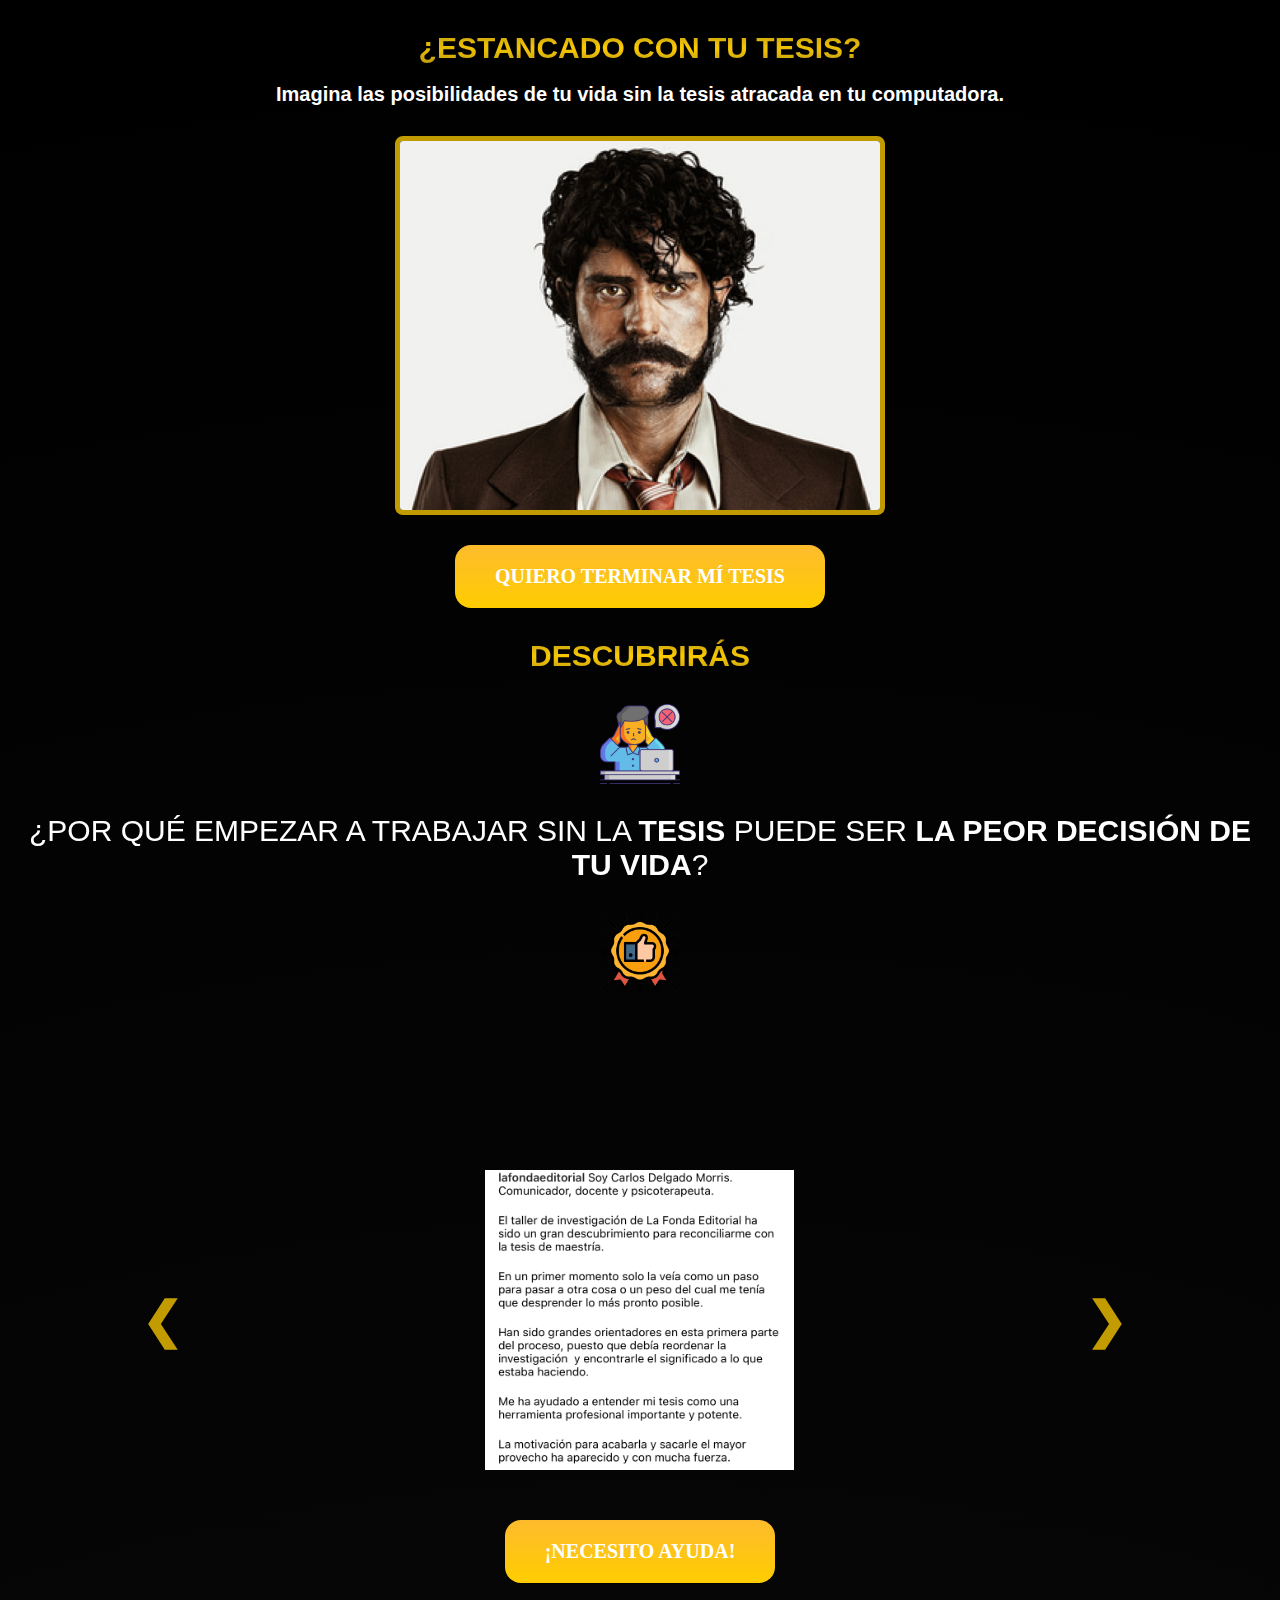
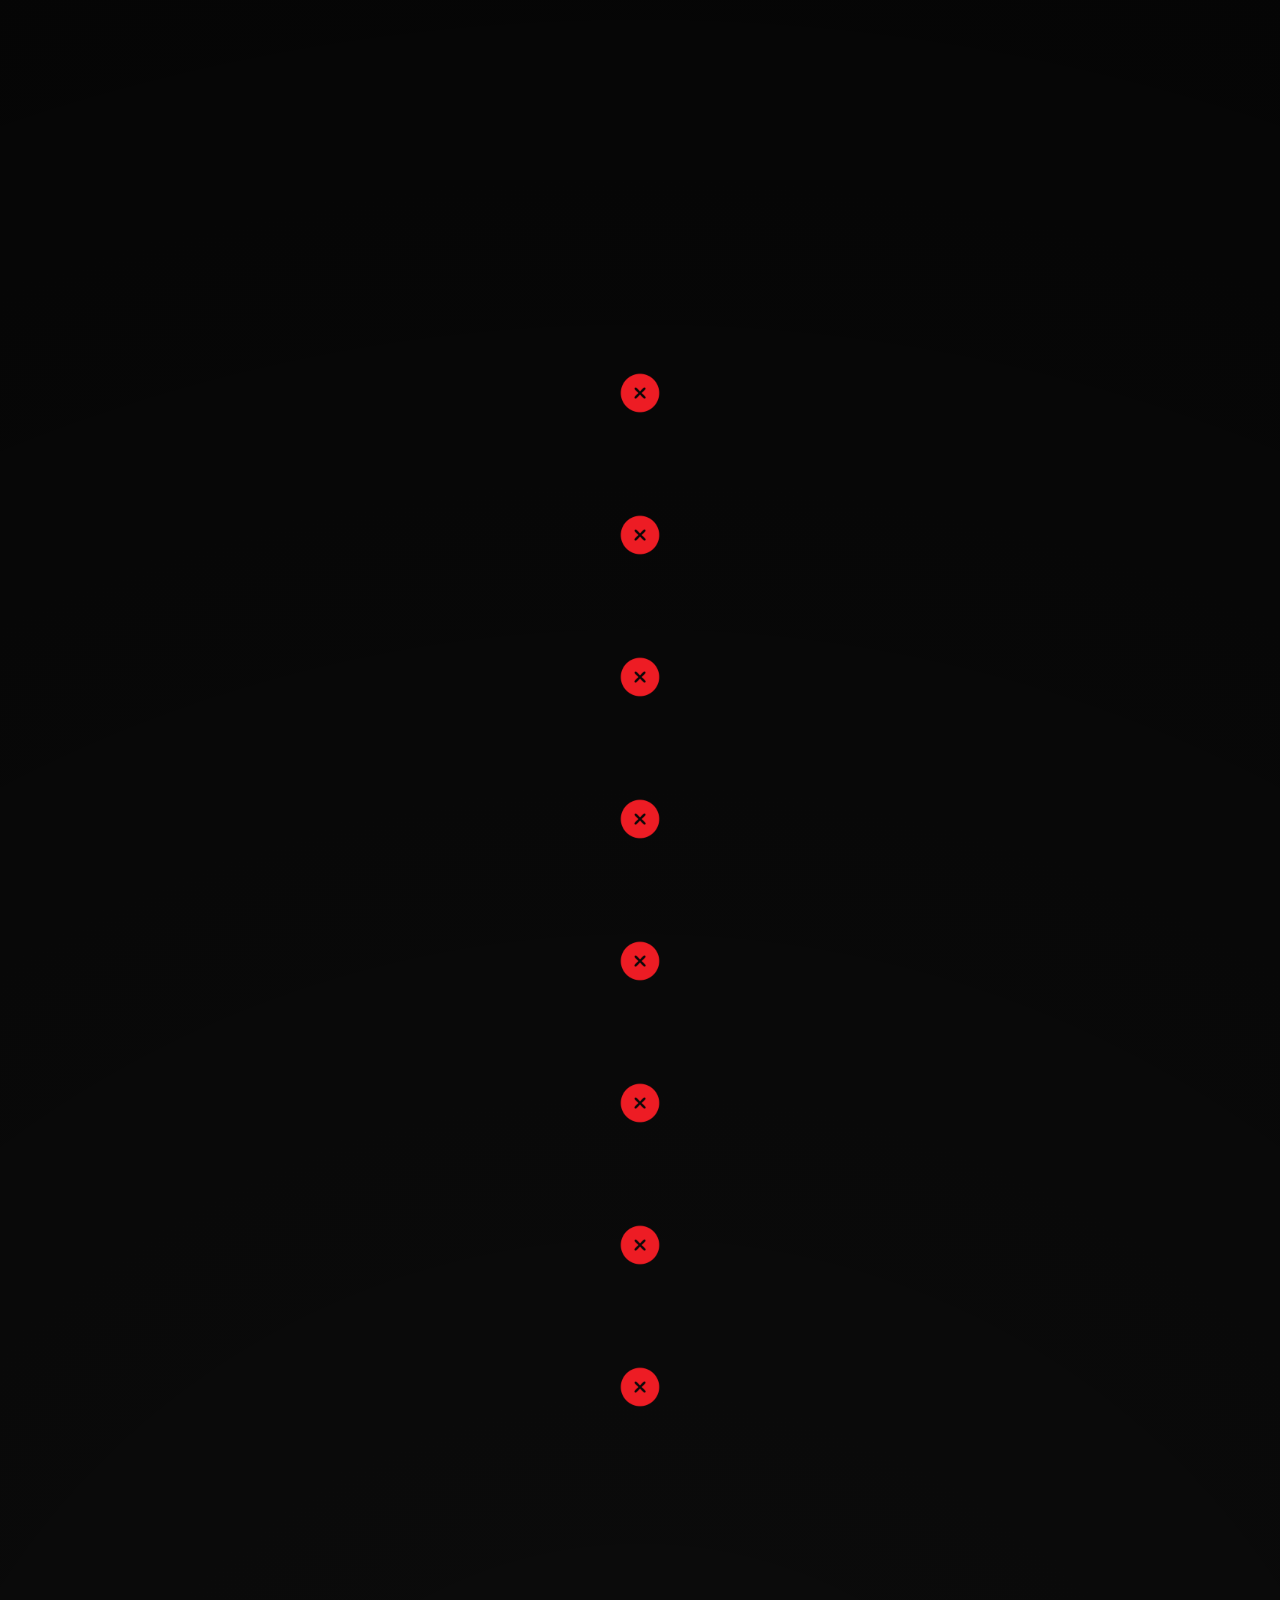
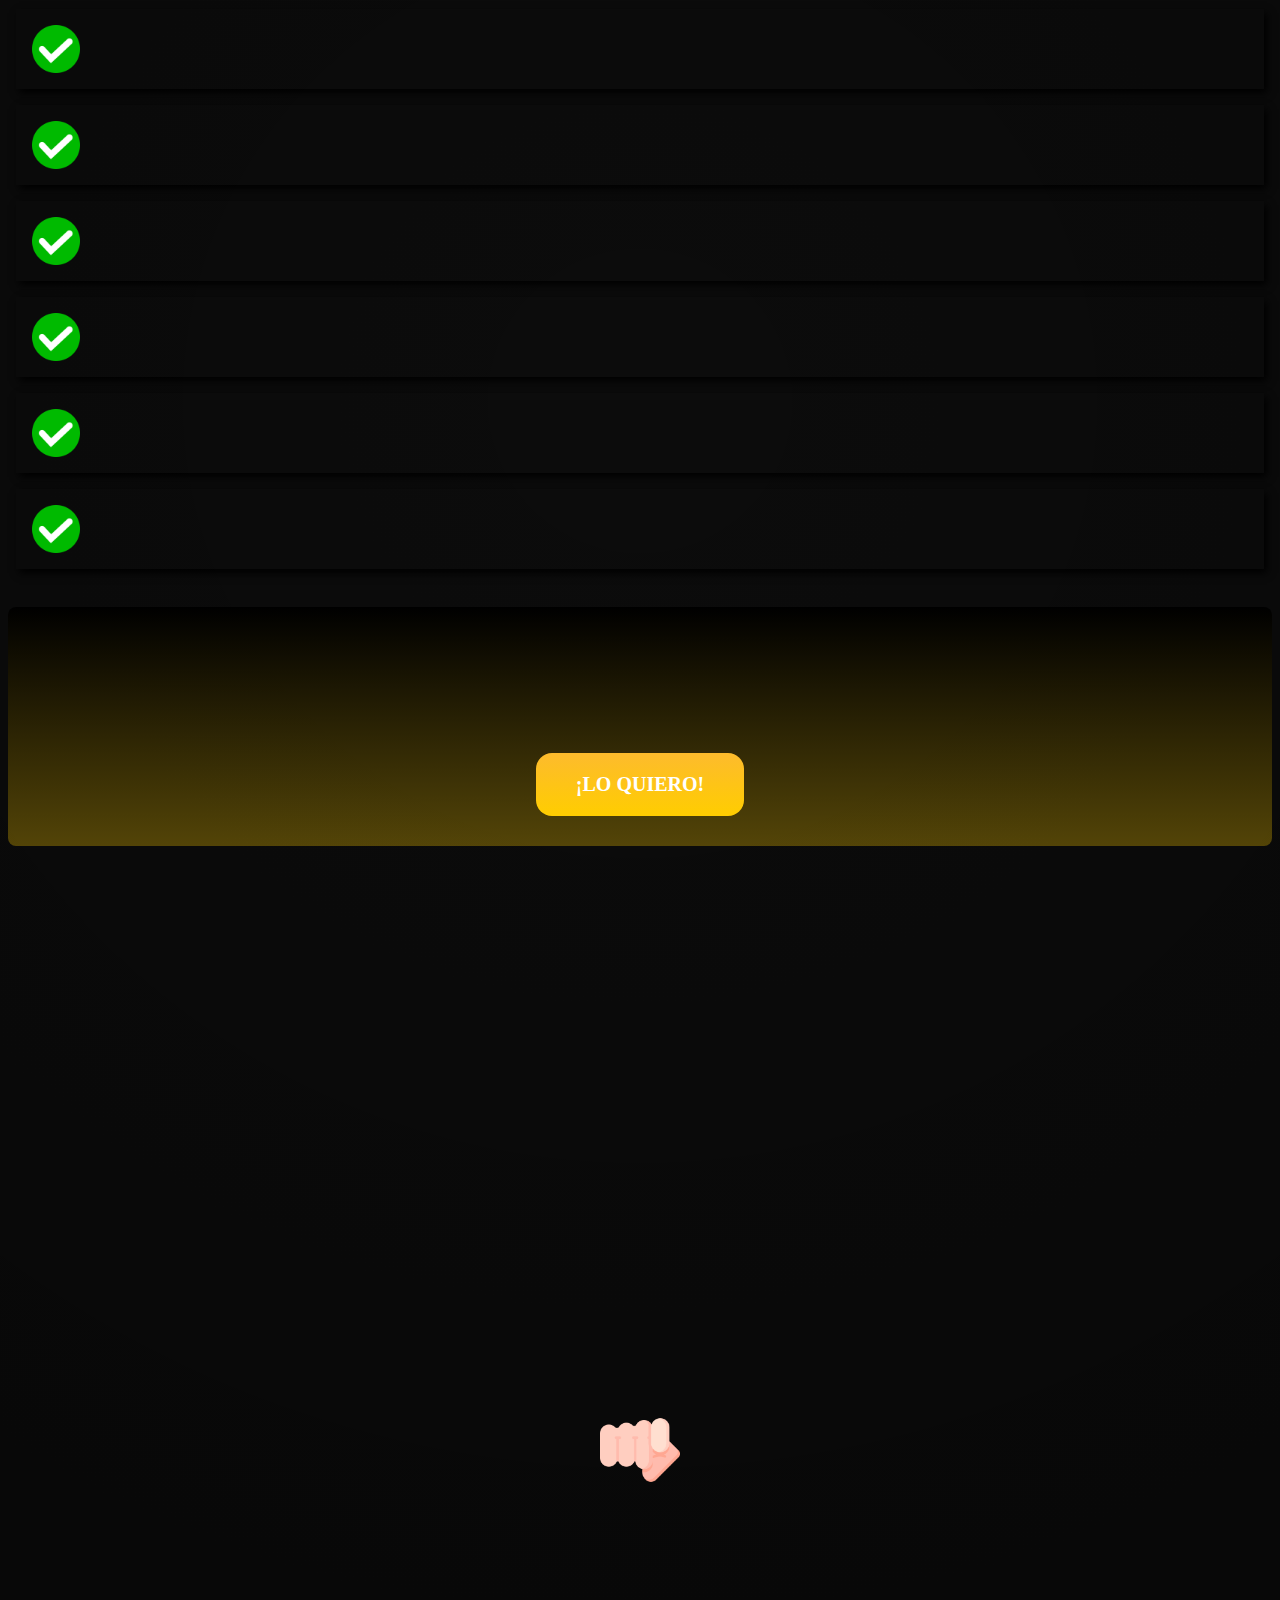
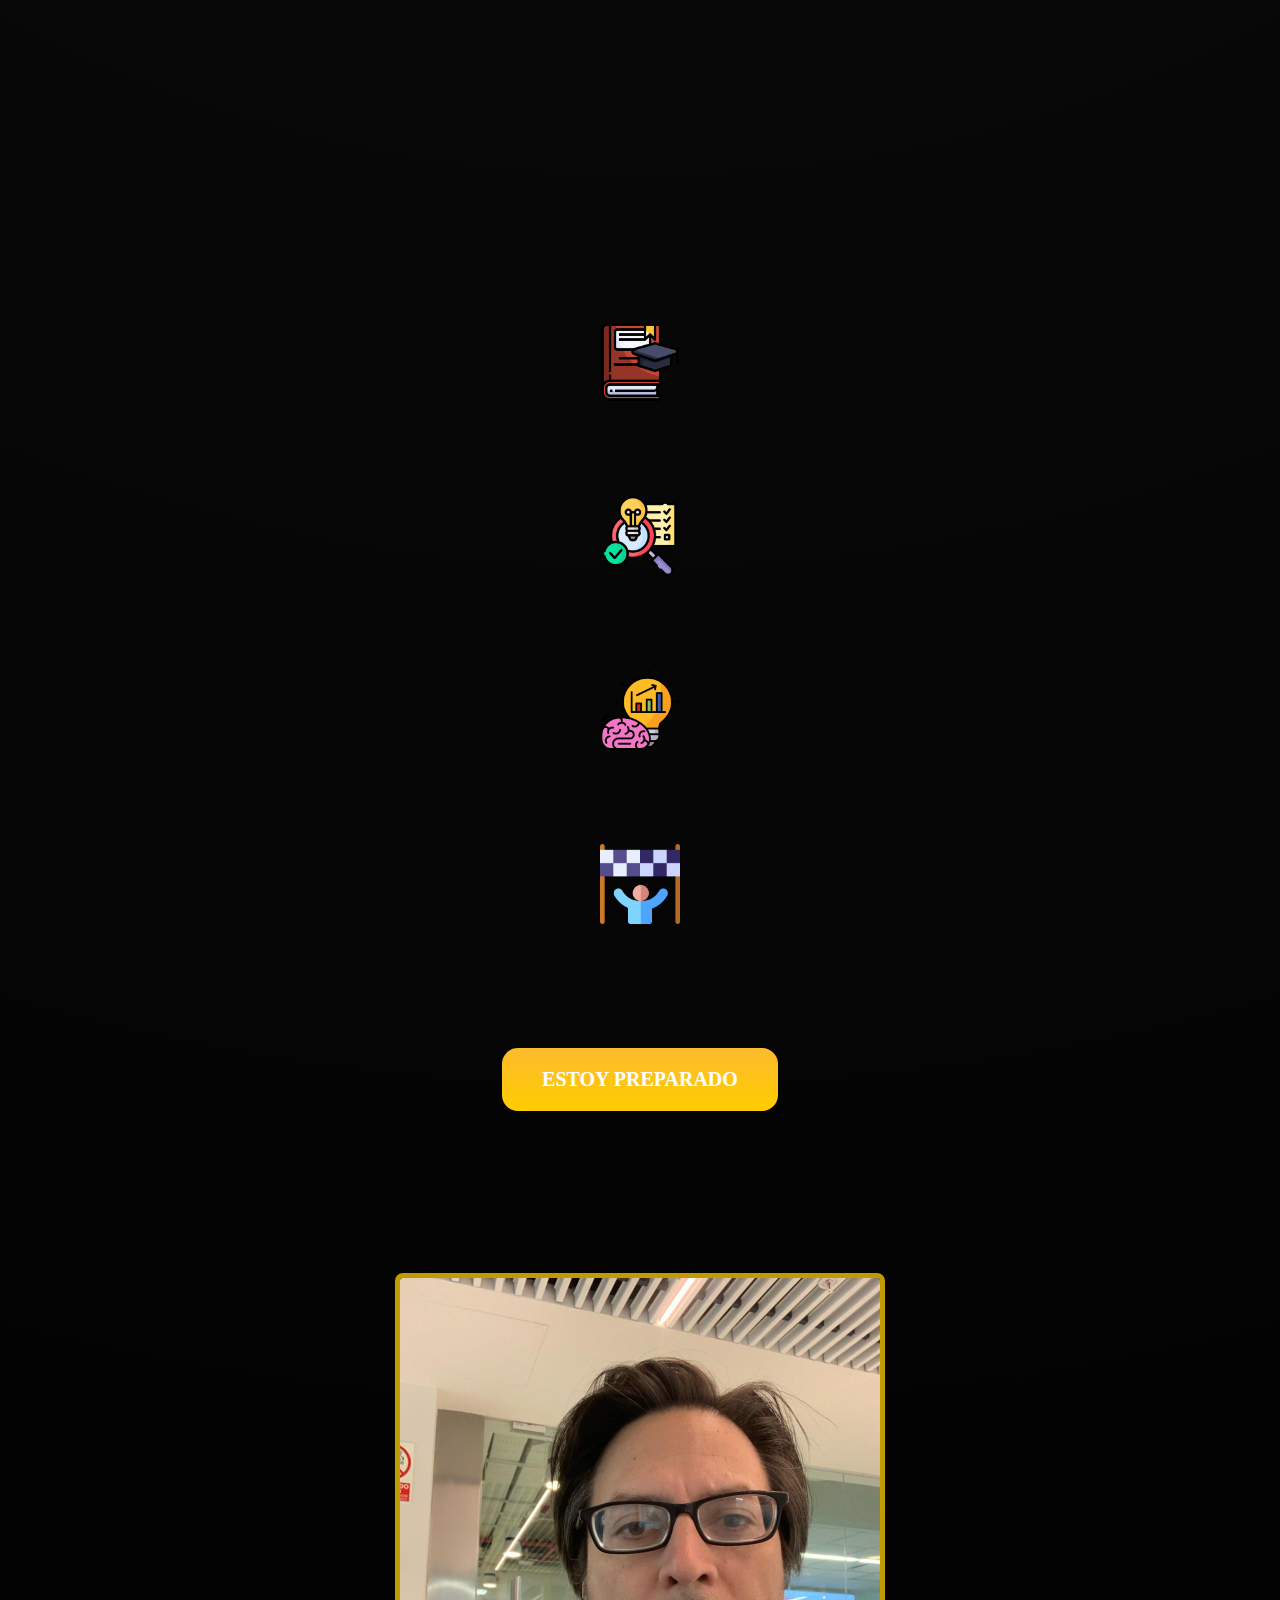
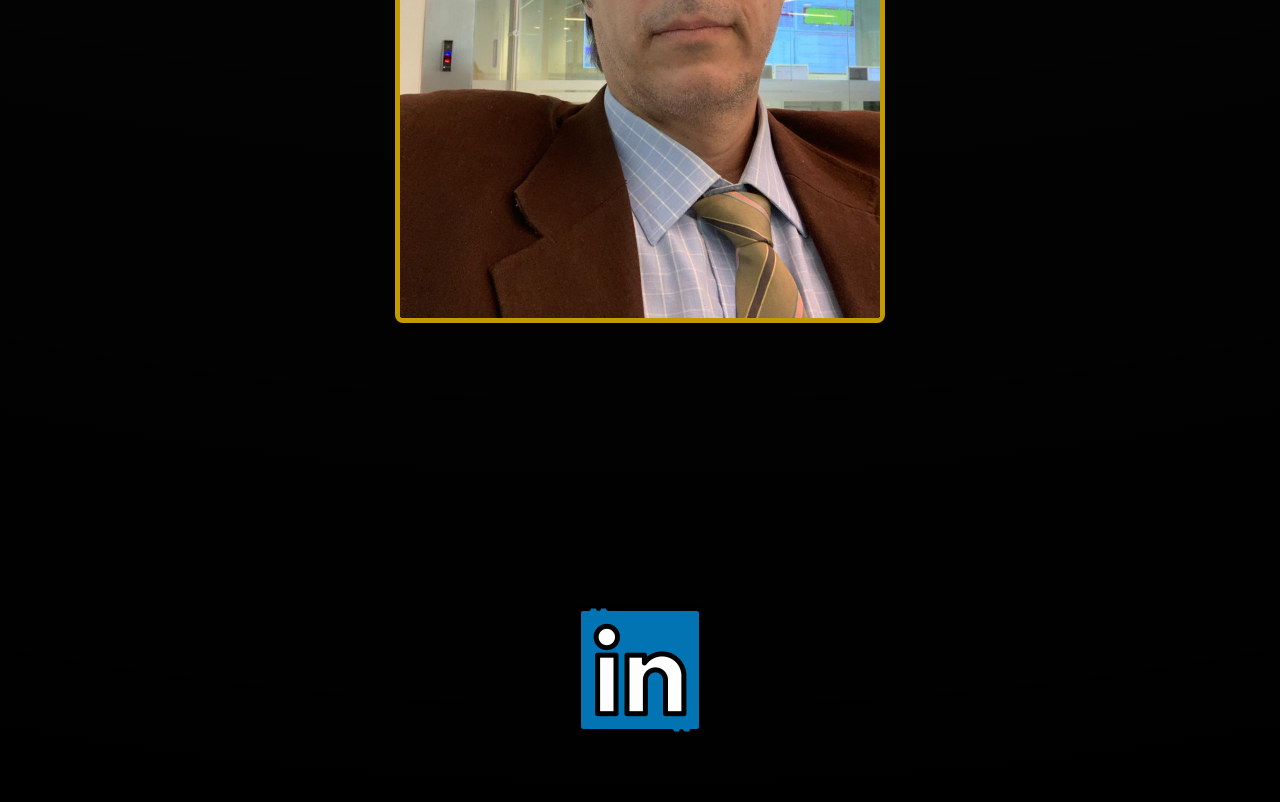
==== tesis.html @ d22df18c "ok" ====
<!DOCTYPE html>
<html lang="en">

<head>
    <meta charset="UTF-8">
    <meta name="viewport" content="width=device-width, initial-scale=1.0">
    <link rel="stylesheet" href="tesis.css">
    <!-- Script de ScrollReveal -->
    <script src="unpkg.com_scrollreveal@4.0.9_dist_scrollreveal.js"></script>
    <title>TESIS</title>

    <!-- Google tag (gtag.js) -->
    <script async src="https://www.googletagmanager.com/gtag/js?id=G-7G0EH45VTC"></script>
    <script>
        window.dataLayer = window.dataLayer || [];
        function gtag() { dataLayer.push(arguments); }
        gtag('js', new Date());

        gtag('config', 'G-7G0EH45VTC');
    </script>
</head>

<body>
    <div class="landing-container">
        <div class="primer_pagina">
            <h3 id="main-title">¿ESTANCADO CON TU TESIS?</h3>
            <h4>Imagina las posibilidades de tu vida sin la tesis atracada en tu computadora.</h4>

            <div class="image-container">
                <img class="first-page-image" src="foto_taller_escritura.webp" alt="Imagen principal">
            </div>

            <div class="boton_cta_animacion">
                <a id="attentionButton" class="attention-btn"
                    href="https://lafondaeditorial.gumroad.com/l/fnswhtt?_gl=1*g5flqo*_ga*MjA5NzcxNTA3Mi4xNjk3NTIxMDkz*_ga_6LJN6D94N6*MTcwNjgyODQ3MS42LjEuMTcwNjgyODg2Mi4wLjAuMA">QUIERO
                    TERMINAR MÍ TESIS</a>
            </div>


            <h3>DESCUBRIRÁS</h3>
            <div class="tarjeta_beneficios_final">
                <img class="img_beneficios_final" src="icono/toma-de-decisiones.png" alt="">
                <p class="p_aprendizaje">¿POR QUÉ EMPEZAR A TRABAJAR SIN LA <b>TESIS</b> PUEDE SER <b>LA PEOR DECISIÓN
                        DE TU VIDA</b>?</p>
            </div>

            <div class="tarjeta_beneficios_final">
                <img class="img_beneficios_final" src="icono/mejor-vendido.png" alt="">
                <p class="p_aprendizaje">EL MÉTODO QUE TE LLEVARÁ A REDACTAR <b>LA MEJOR TESIS DE TU PROMO MIENTRAS
                        DISFRUTAS DEL PROCESO</b></p>
            </div>
        </div>

        <div class="segunda_pagina">
            <div class="carousel-container">
                <div class="carousel">
                    <div class="slide"
                        style="background-image: url('reels testimonios/drive-download-20231230T021542Z-001/carlos\ morris.jpg');">
                    </div>
                    <div class="slide"
                        style="background-image: url('reels testimonios/drive-download-20231230T021542Z-001/gisele\ artica.jpg');">
                    </div>
                    <div class="slide"
                        style="background-image: url('reels testimonios/drive-download-20231230T021542Z-001/IMG_2842.jpg');">
                    </div>
                    <div class="slide"
                        style="background-image: url('reels testimonios/drive-download-20231230T021542Z-001/jose\ del\ castillo.jpg');">
                    </div>
                    <div class="slide"
                        style="background-image: url('reels testimonios/drive-download-20231230T021542Z-001/juan\ jose\ tomassini.jpg');">
                    </div>
                    <div class="slide"
                        style="background-image: url('reels testimonios/drive-download-20231230T021542Z-001/karina\ cardenas.jpg');">
                    </div>
                    <div class="slide"
                        style="background-image: url('reels testimonios/drive-download-20231230T021542Z-001/lourdes\ allende\ ramos.jpg');">
                    </div>
                    <div class="slide"
                        style="background-image: url('reels testimonios/drive-download-20231230T021542Z-001/manuel\ mendoza.jpg');">
                    </div>
                    <div class="slide"
                        style="background-image: url('reels testimonios/drive-download-20231230T021542Z-001/mercedes\ murga.jpg');">
                    </div>
                    <div class="slide"
                        style="background-image: url('reels testimonios/drive-download-20231230T021542Z-001/rocio\ quijandria.jpg');">
                    </div>
                    <div class="slide"
                        style="background-image: url('reels testimonios/drive-download-20231230T021542Z-001/sonia\ solis.jpg');">
                    </div>
                </div>
                <button class="prev-btn">&#10094;</button>
                <button class="next-btn">&#10095;</button>
            </div>

            <div class="boton_cta_animacion">
                <a id="attentionButton" class="attention-btn"
                    href="https://lafondaeditorial.gumroad.com/l/fnswhtt?_gl=1*g5flqo*_ga*MjA5NzcxNTA3Mi4xNjk3NTIxMDkz*_ga_6LJN6D94N6*MTcwNjgyODQ3MS42LjEuMTcwNjgyODg2Mi4wLjAuMA">¡NECESITO
                    AYUDA!</a>
            </div>


            <h3>EN <br>LA FONDA EDITORIAL, TENEMOS UNA ESTADÍSTICA QUE TE SORPRENDERÁ</h3>
            <p><b>Más del 80% de los estudiantes que no terminan su tesis en los primeros 6 meses después de egresar,
                    nunca la
                    terminan.</b></p>
            <p>¿Te imaginas vivir con el estrés y la frustración de no poder avanzar en tu carrera por culpa de una
                tesis
                inconclusa?</p>

        </div>

        <div class="tercer_pagina">

            <h3 class="titulo_tarjeta">CADA MES QUE PASA, LAS DIFICULTADES AUMENTAN</h3>
            <div class="items_dificultades">
                <span>
                    <img class="icon_bloqueo" src="icono/cuadra.png" alt=""></span>
                <h3 class="t_item">Menos tiempo libre</h3>
                <p class="p_item">Tus obligaciones laborales y personales te quitan el tiempo que necesitas para
                    dedicarte a
                    la tesis.</p>
            </div>
            <div class="items_dificultades">
                <span><img class="icon_bloqueo" src="icono/cuadra.png" alt="">
                </span>
                <h3 class="t_item">Mayor presión</h3>
                <p class="p_item">Te sientes presionado por tu familia, amigos y compañeros para que termines la tesis.
                </p>
            </div>
            <div class="items_dificultades">
                <span>
                    <img class="icon_bloqueo" src="icono/cuadra.png" alt=""></span>
                <h3 class="t_item">Menos oportunidades</h3>
                <p class="p_item">Tus posibilidades de conseguir un mejor trabajo o un aumento se reducen
                    significativamente..</p>
            </div>
            <div class="items_dificultades">
                <span>
                    <img class="icon_bloqueo" src="icono/cuadra.png" alt=""></span>
                <h3 class="t_item">Autoestima baja</h3>
                <p class="p_item">Inconscientemente te estás diciendo que no eres capaz. </p>
            </div>
            <div class="items_dificultades">
                <span>
                    <img class="icon_bloqueo" src="icono/cuadra.png" alt=""></span>
                <h3 class="t_item">Trabajos por debajo de tu potencial</h3>
                <p class="p_item">Te verás obligado a aceptar trabajos que no requieren tu nivel de formación.</p>
            </div>
            <div class="items_dificultades">
                <span>
                    <img class="icon_bloqueo" src="icono/cuadra.png" alt=""></span>
                <h3 class="t_item">Salario inferior</h3>
                <p class="p_item">Te pagarán menos que a tus compañeros que sí terminaron la tesis.</p>
            </div>
            <div class="items_dificultades">
                <span>
                    <img class="icon_bloqueo" src="icono/cuadra.png" alt=""></span>
                <h3 class="t_item">Estancamiento profesional</h3>
                <p class="p_item"> Tus posibilidades de ascender o cambiar de carrera se limitan.</p>
            </div>
            <div class="items_dificultades">
                <span>
                    <img class="icon_bloqueo" src="icono/cuadra.png" alt=""></span>
                <h3 class="t_item">Zona de confort</h3>
                <p class="p_item">Te conformarás con una vida mediocre sin alcanzar tus sueños.</p>
            </div>

        </div>
    </div>


    <div class="cuarta_pagina">

        <div class="tarjeta_dificultades">
            <h3 class="titulo_tarjeta">APRENDE</h3>
            <div class="items_beneficios">
                <span class="span_beneficios">
                    <img class="icon_bloqueo" src="icono/cheque.png" alt=""></span>
                <h4 class="t_item_beneficios">El método que te llevará a redactar la mejor tesis de tu promo y, además,
                    disfrutar del proceso.</h4>
            </div>
            <div class="items_beneficios">
                <span class="span_beneficios"><img class="icon_bloqueo" src="icono/cheque.png" alt="">
                </span>
                <h4 class="t_item_beneficios">¿Cómo planear una tesis para escribirla de principio a fin en 3 meses?
                </h4>
            </div>
            <div class="items_beneficios">
                <span class="span_beneficios">
                    <img class="icon_bloqueo" src="icono/cheque.png" alt=""></span>
                <h4 class="t_item_beneficios">Elaborar una bibliografía.</h4>
            </div>
            <div class="items_beneficios">
                <span class="span_beneficios">
                    <img class="icon_bloqueo" src="icono/cheque.png" alt=""></span>
                <h4 class="t_item_beneficios">Aprovechar herramientas digitales utilizadas por alumnos de universidades
                    top para una investigación más efectiva.</h4>
            </div>
            <div class="items_beneficios">
                <span class="span_beneficios">
                    <img class="icon_bloqueo" src="icono/cheque.png" alt=""></span>
                <h4 class="t_item_beneficios">Tácticas para tomar el control de tu tiempo y llevar tu productividad a
                    otro nivel.</h4>
            </div>
            <div class="items_beneficios">
                <span class="span_beneficios">
                    <img class="icon_bloqueo" src="icono/cheque.png" alt=""></span>
                <h4 class="t_item_beneficios">Secretos para construir una disciplina que te hará escribir como si no
                    hubiese un mañana.</h4>
            </div>

        </div>
    </div>


    <div class="container_bonus">
        <h3 class="bonus">BONUS</h3>
        <h4>TE REGALAMOS UNA HOJA DE RUTA DESCARGABLE QUE TE PERMITIRÁ TERMINAR TU TESIS EN <b>3 MESES</b><br>(SI LA
            SIGUES AL PIE DE LA LETRA)</h4>
        <div class="boton_cta_animacion">
            <a id="attentionButton_2" class="attention-btn"
                href="https://lafondaeditorial.gumroad.com/l/fnswhtt?_gl=1*g5flqo*_ga*MjA5NzcxNTA3Mi4xNjk3NTIxMDkz*_ga_6LJN6D94N6*MTcwNjgyODQ3MS42LjEuMTcwNjgyODg2Mi4wLjAuMA">¡LO
                QUIERO!</a>
        </div>
    </div>



    <div class="quinta_pagina">
        <h3>¿FUNCIONARÁ PARA MÍ?</h3>
        <p>Si eres un estudiante por egresar o recién egresado, aspiras a culminar una tesis de bachillerato y
            licenciatura, soltero y tienes entre 21 y 26 años de edad, no solo funcionará sino lo que enseñamos en el
            taller es lo que tienes que hacer.

            <br><br></BR><b>Por otro lado, si eres un profesional con más de 6 meses de egresado, y posiblemente
                cursando estudios de
                maestría o posgrado, anhelando completar la tesis para optar por mejores ofertas laborales… el taller es
                perfecto para ti.</b>
        </p>
        <div class="container_img"><img class="img_primer_pagina" src="" alt=""></div>

        <p><b>2024 puede ser el año en el que tomes el control de tu futuro profesional. O puede ser un año más, en que
                intentas por unos días, abandonas y luego vuelves a encontrarte justo donde empezaste.</b></p>
        <p>O completar un año más queriendo empezar de nuevo, “intentando” por unos días y finalmente encontrarte justo
            donde empezaste. </p>

        <div class="container_desicion">
            <img class="img_señalando" src="icono/senalando.png" alt="">
            <h3>LA DECISIÓN ES TUYA</h3>
        </div>

        <p><b>Ahora tienes la oportunidad de unirte a nuestro pequeño grupo de asesoría de tesis por tan <br>sólo 107
                USD.</b></p>
        <p>La oferta es válida únicamente hasta el 5 de marzo. <br>(El precio normal es de USD 150)</p>
        <p>Cupos limitados a 10 personas.</p>

        <h3 class="arrancamos">ARRANCAMOS EL SABADO 9 DE MARZO <br>A LAS 9 DE LA MAÑANA</h3>

        <div class="container_beneficios_final">

            <div class="tarjeta_beneficios_final">
                <img class="img_beneficios_final" src="icono/tesis.png" alt="">

                <p class="p_aprendizaje">Planea tu tesis de principio a fin.</p>
            </div>

            <div class="tarjeta_beneficios_final">
                <img class="img_beneficios_final" src="icono/problema.png" alt="">
                <p class="p_aprendizaje">Aprende cómo hacer una investigación veloz y efectiva.</p>
            </div>

            <div class="tarjeta_beneficios_final">
                <img class="img_beneficios_final" src="icono/inspiracion.png" alt="">
                <p class="p_aprendizaje">Lleva tus habilidades de redacción a otro nivel.</p>
            </div>


            <div class="tarjeta_beneficios_final">
                <img class="img_beneficios_final" src="icono/finalizar.png" alt="">
                <p class="p_aprendizaje">Termina tu tesis en 3 meses.
                </p>
            </div>
        </div>


    </div>
    <div class="boton_cta_animacion">
        <a id="attentionButton" class="attention-btn"
            href="https://lafondaeditorial.gumroad.com/l/fnswhtt?_gl=1*g5flqo*_ga*MjA5NzcxNTA3Mi4xNjk3NTIxMDkz*_ga_6LJN6D94N6*MTcwNjgyODQ3MS42LjEuMTcwNjgyODg2Mi4wLjAuMA">ESTOY
            PREPARADO</a>
    </div>


    </div>

    <div class="septima_pagina">

        <h3>A CARGO DE<br><b>GABRIEL ARRIARAN</b></h3>
        <div class="image-container">
            <img class="first-page-image" src="/img/gabriel_arriaran.jpg" alt="Gabriel Arriarán">
        </div>
        <h3 id="h3_a_cargo"><b>Licenciado en antropología por la Universidad Complutense de Madrid.</b></h3>
        <p>Máster en Desarrollo y Cooperación Internacional por la Universidad Complutense de Madrid.</p>
        <p>MsC in Social Anthropology at The London School of Economics and Political Science.</p>
        <p>Doctorado en antropología por las Universidades de Oxford y Barcelona (sin concluir).</p>
        <p>Más de 22 años a cargo de investigaciones en profundidad de diverso índole.</p>
        <p>Autor de casi una decena de libros entre ellos, novelas, libros periodísticos y etnografías.</p>

        <a href="https://www.linkedin.com/in/gabriel-arriaran/?locale=es_ES" class="linkedin-link"><img
                src="icono/linkedin.png" alt=""></a>

    </div>



    </div>
    <script src="scripts_tesis.js"></script>

</body>

</html>
---- tesis.css ----
body {
  background: rgb(0,0,0);
  background: radial-gradient(circle, rgba(0,0,0,0.9528186274509804) 0%, rgba(0,0,0,1) 100%);
}
.landing-container {
  padding-right: 10px;
  padding-left: 10px;
}
.landing-container {
  margin: 0px;
  padding: 0px;
}

.carousel-container {
  position: relative;
  width: 80%;
  margin: 50px auto;
  overflow: hidden;
}

.carousel {
  display: flex;
  transition: transform 0.5s ease-in-out;
}

.slide {
  flex: 0 0 100%;
  height: 300px;
  background-size: contain;
  background-position: center center;
  background-repeat: no-repeat;
}

button {
  position: absolute;
  top: 50%;
  transform: translateY(-50%);
  font-weight: 900;
  font-size: 50px;
  background: none;
  border: none;
  cursor: pointer;
  outline: none;
}

.prev-btn {
  left: -5px;
  color: #ffcc00c2;
}

.next-btn {
  right: 5px;
  color: #ffcc00c2;
}

h4,
h2,
h3 {
  font-family: "Fira Sans", sans-serif;
  color: white;
  text-align: center;
  font-weight: 700;
  margin: 20px 8px;
  text-rendering: optimizeLegibility;
}
h4 {
  font-family: "Fira Sans", sans-serif;
  font-weight: 700;
  line-height: 1.2;
  color: white;
  font-size: 20px;
  margin: 16px 30px;
}
h2 {
  line-height: 1.2;
  margin-top: 30px;
  margin-bottom: 30px;
  color: white;
  font-size: 30px;
}
h3 {
  font-weight: 800;
  line-height: 1.2;
  margin: 30px 0px;
  color: white;
  font-size: 30px;
  background: radial-gradient(rgba(255, 205, 0, 1) 0%, #bb9c22cf);

  -webkit-text-fill-color: transparent;
  -webkit-background-clip: text;
}
#main-title {
  margin: 30px 8px;
  margin-bottom: 0px;
}
p {
  font-family: "Fira Sans", sans-serif;
  color: white;
  text-align: center;
  margin: 8px 8px;
  font-size: 1.5rem;
}
.p_dificultades {
  text-align: center;
  margin: 16px;
  padding: 8px;
  box-shadow: 1px 1px 8px black;
}
.p_aprendizaje {
  text-align: center;
  margin: 30px 16px;
  font-size: 30px;
}
.p_aprende {
  text-align: center;
  margin: 16px;
  padding: 8px;
}

.image-container {
  width: 100%;
  max-width: 600px; /* Ancho máximo del contenedor */
  margin: 30px auto; /* Centrar el contenedor */
  overflow: hidden; /* Ocultar cualquier contenido que desborde */
}
.first-page-image {
  width: 80%;
  margin: auto; /* Hace que la imagen ocupe el 100% del ancho del contenedor */
  height: auto; /* Mantiene la proporción de la imagen */
  display: block; /* Elimina el espacio adicional debajo de la imagen */
  border: solid 5px #ffcc00c2;
  border-radius: 8px;
}
.attention-btn {
  display: inline-block;
  padding: 20px 40px;
  background: rgb(255, 205, 0);
  background: linear-gradient(
    0deg,
    rgba(255, 205, 0, 1) 0%,
    rgba(253, 187, 45, 1) 100%
  );
  color: #fff;
  text-decoration: none;
  font-size: 20px;
  font-weight: 800;
  border-radius: 16px;
  cursor: pointer;
  transition: background-color 0.3s ease-in-out;
}

.attention-btn:hover {
  background-color: #2980b9;
}

@keyframes bounce {
  0%, 20%, 50%, 80%, 100% {
      transform: translateY(0);
  }
  40% {
      transform: translateY(-20px);
  }
  60% {
      transform: translateY(-10px);
  }
}

.bounce-animation {
  animation: bounce 1s ease-in-out;
}

.boton_cta_animacion{
  display: flex;
  justify-content: center;
  align-items: center;
}








.cta-thesis {
  font-family: "Fira Sans", sans-serif;
  font-weight: 700;
  font-size: 25px;
  text-decoration: none;
  color: white;
  display: flex;
  justify-content: center;
  align-items: center;
  border-radius: 16px;
  padding: 25px;
  margin: 30px 8px;
  background: rgb(255, 205, 0);
  background: linear-gradient(
    0deg,
    rgba(255, 205, 0, 1) 0%,
    rgba(253, 187, 45, 1) 100%
  );
}
#cta_inicio{
  font-family: "Fira Sans", sans-serif;
  font-size: 20px;
  padding: 16px 8px;
  width: 80%;
  margin: auto;
  margin-bottom:0px;
}
#h3_a_cargo {
  margin: 15px 5px;
}
.bonus {
  margin: 0px;
}
.container_bonus {
  display: flex;
  flex-direction: column;
  padding: 30px 0px;
  border-radius: 8px;
  background: rgb(255,205,0);
  background: linear-gradient(0deg, rgba(255,205,0,0.29735644257703087) 0%, rgba(0,0,0,1) 100%);
  }
.linkedin-link{
  display: flex;
  justify-content: center;
  align-items: center;
  margin: 30px;

}
.linkedin-link img {
  width: 8rem;
}

.primer_pagina {
  padding: 0px 0px;
  padding-bottom: 0px;
}
.segunda_pagina {
  padding: 0px 8px;
}
.tercer_pagina {
  padding: 30px 8px;
  padding-bottom: 0px;
}

.cuarta_pagina {
  padding: 30px 8px;
  padding-top: 0px;

}
.container_desicion{
  display: flex;
  flex-direction: column;
  align-items: center;
  justify-content: center;
  margin-top: 60px;
}
.img_señalando{
  width: 5rem;
}

.quinta_pagina {
  padding: 30px 8px;
}
.septima_pagina {
  padding: 30px 8px;
}

.tarjeta_dificultades {
  display: flex;
  flex-direction: column;
}
.items_dificultades {
  display: flex;
  flex-direction: column;
  margin: 30px 30px;
}
.items_beneficios {
  display: flex;
  flex-wrap: nowrap;
  margin: 8px 0px;
  padding: 16px;
  box-shadow: 3px 4px 8px black;
}

.titulo_tarjeta {
  text-align: center;
}
span {
  display: flex;
  width: 100%;
  justify-content: center;
}
.span_beneficios {
  width: auto;
}
.icon_bloqueo {
  width: 3rem;
  margin: auto;
}
.t_item {
  text-align: center;
  margin: auto;
}
.t_item_beneficios {
  text-align: start;
  font-size: 20px;
  margin: 0px 16px;
}
.p_item {
  text-align: center;
  margin: 0px 0px;
}

.container_beneficios_final {
  display: flex;
  flex-wrap: wrap;
}
.tarjeta_beneficios_final {
  display: flex;
  flex-direction: column;
  justify-content: center;
  width: 100%;
}
.img_beneficios_final {
  width: 5rem;
  margin: auto;
}

.arrancamos{
  margin: 50px 0px;
}
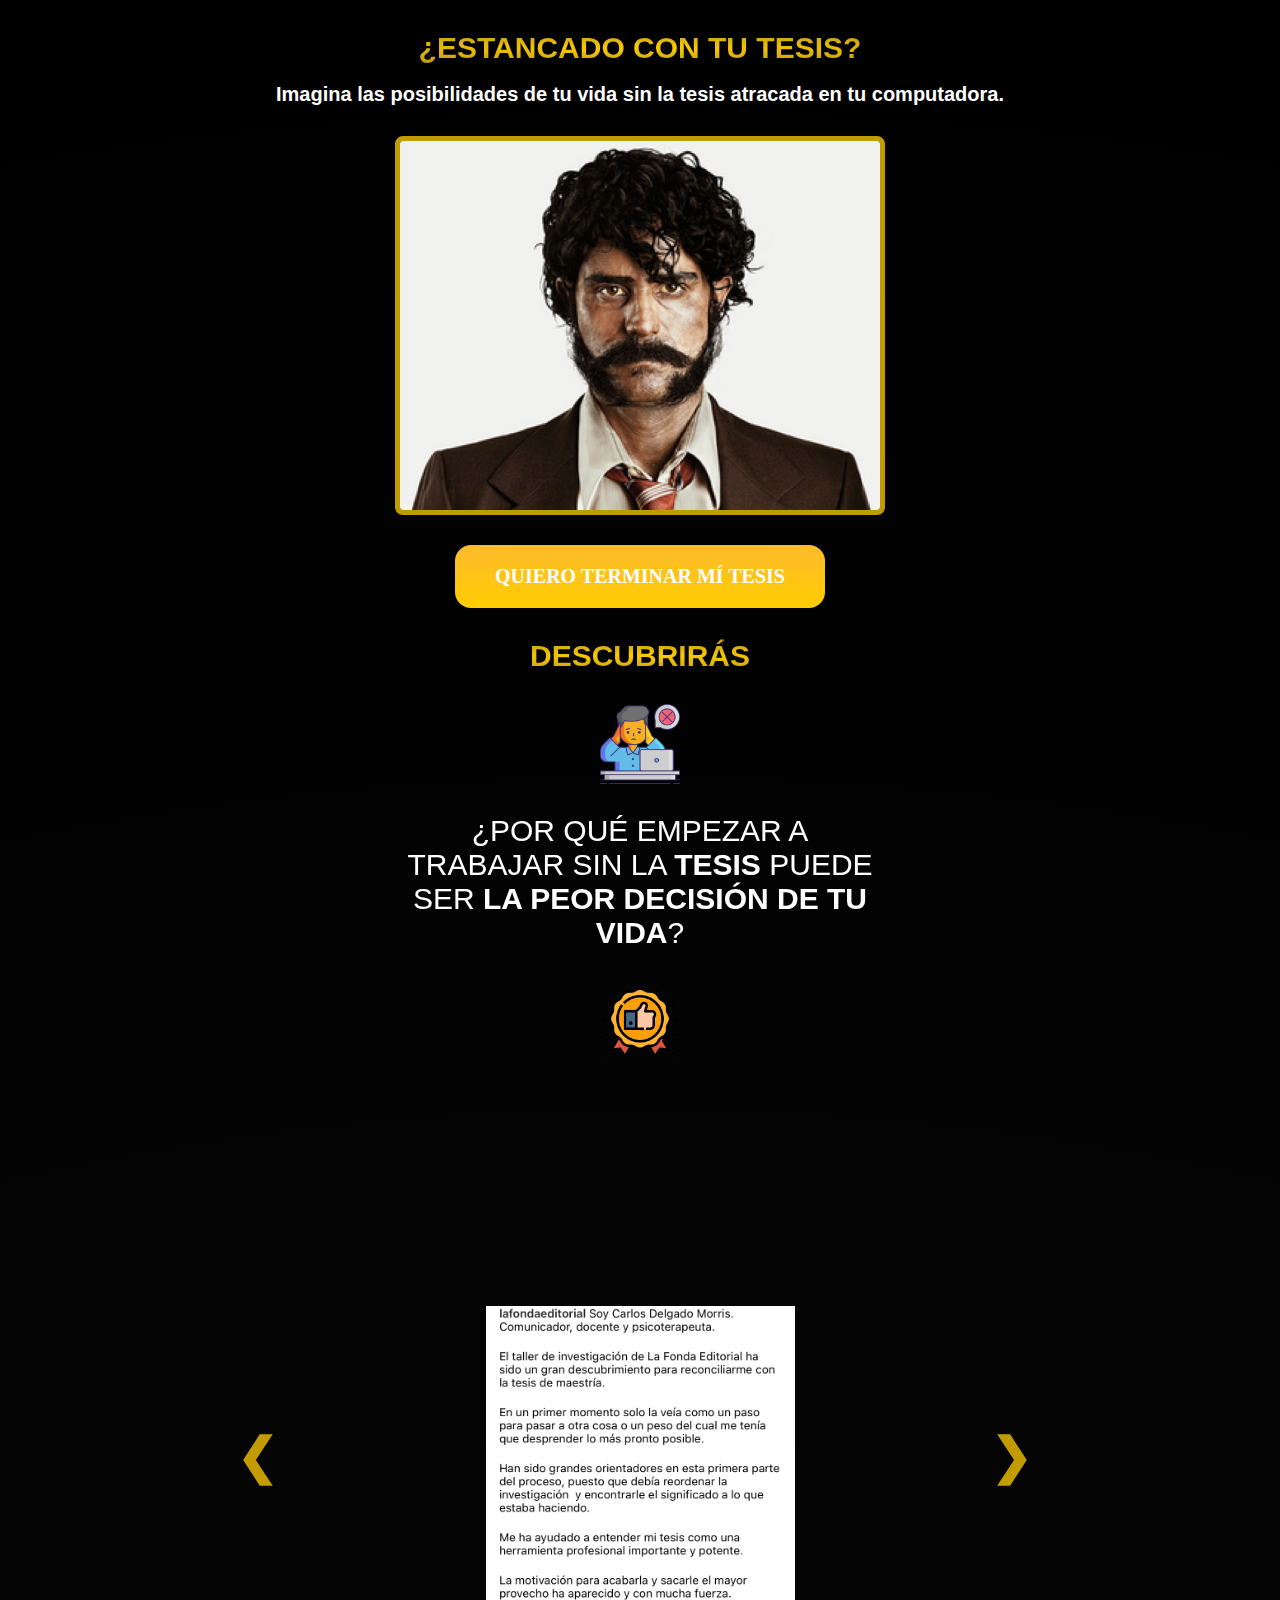
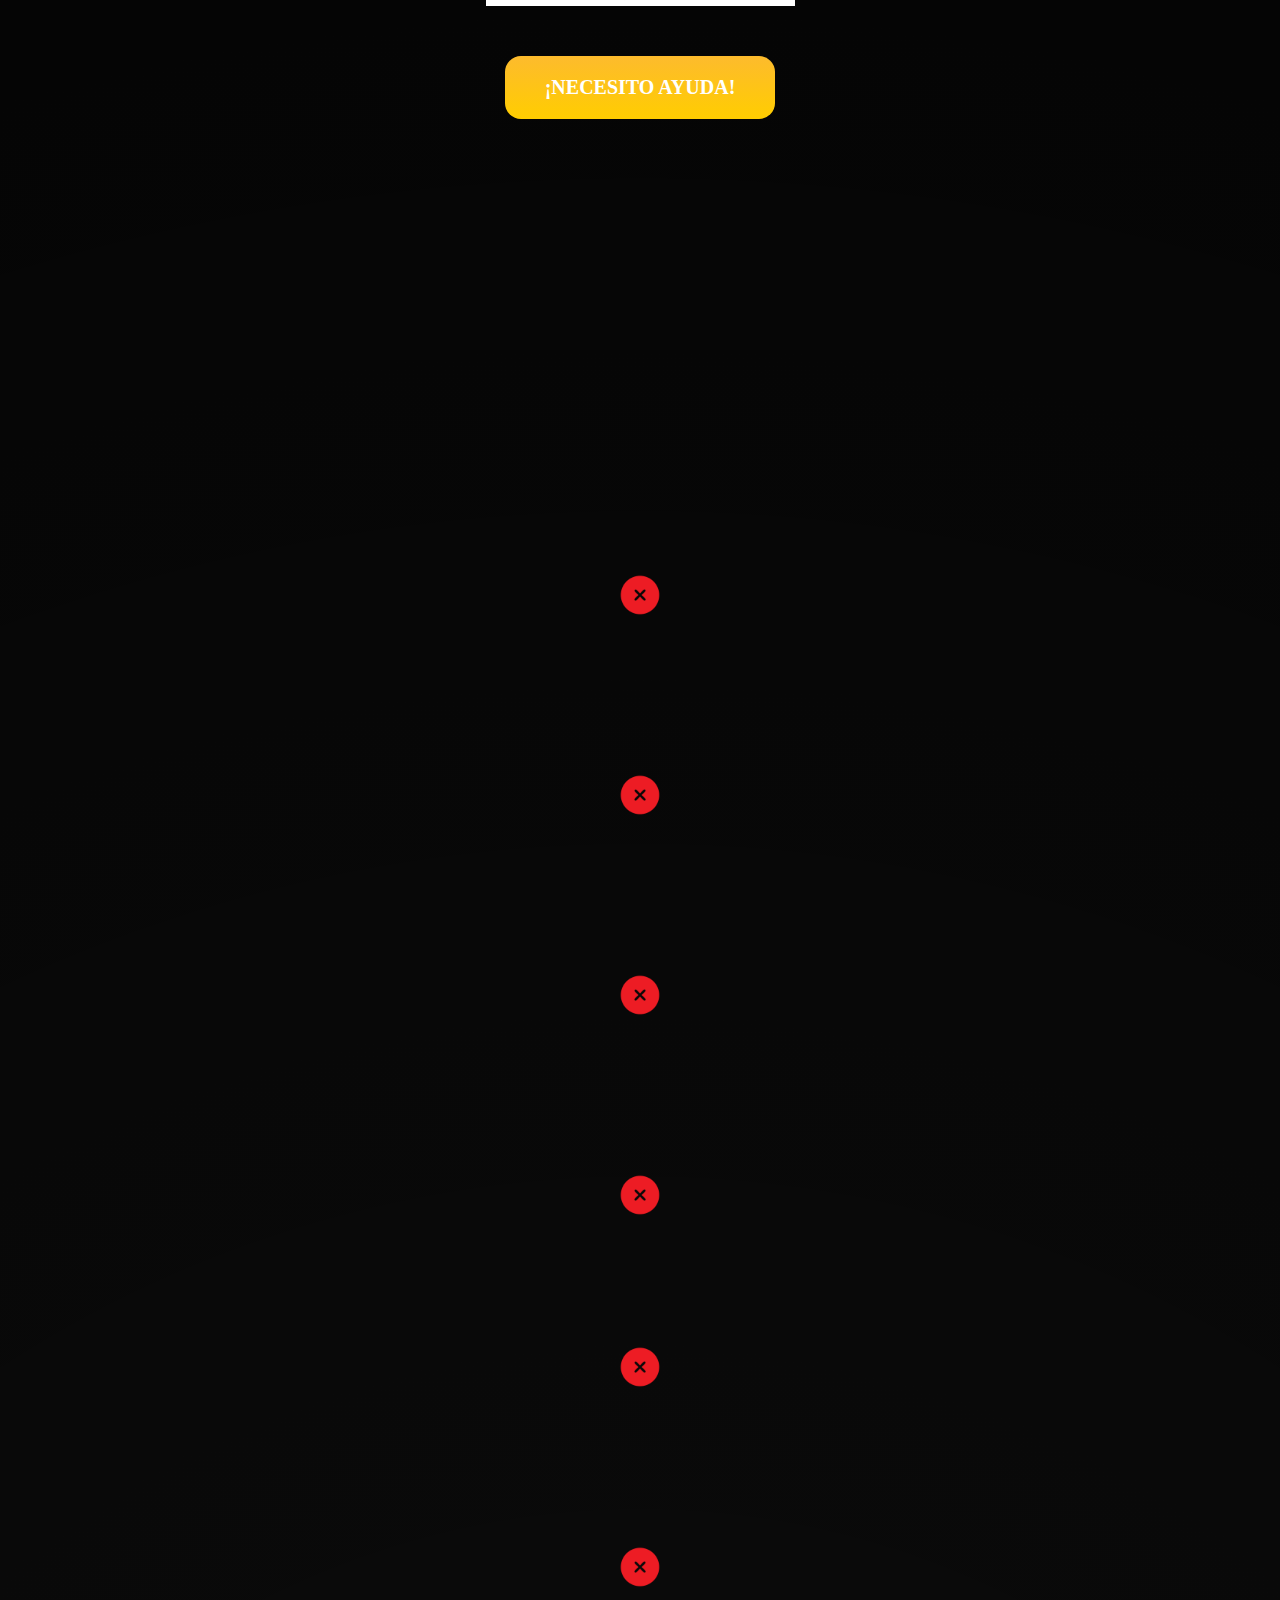
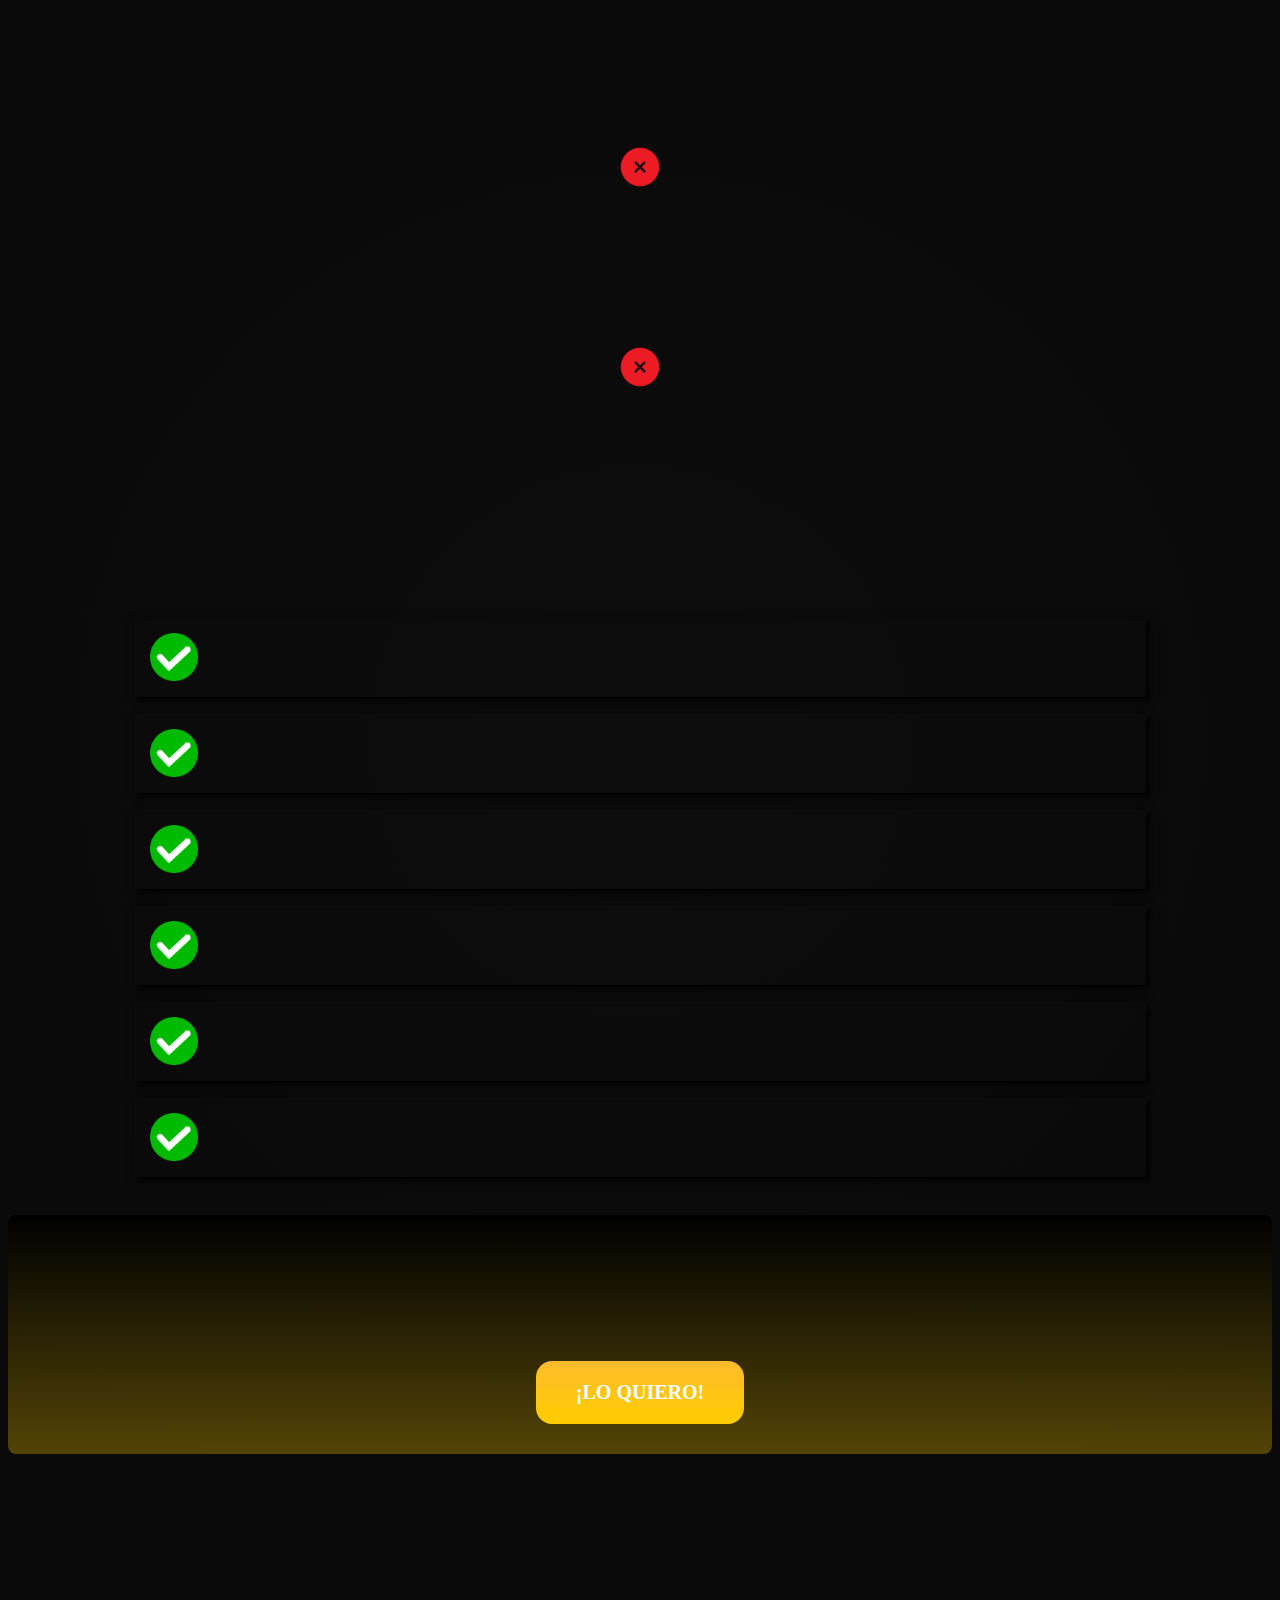
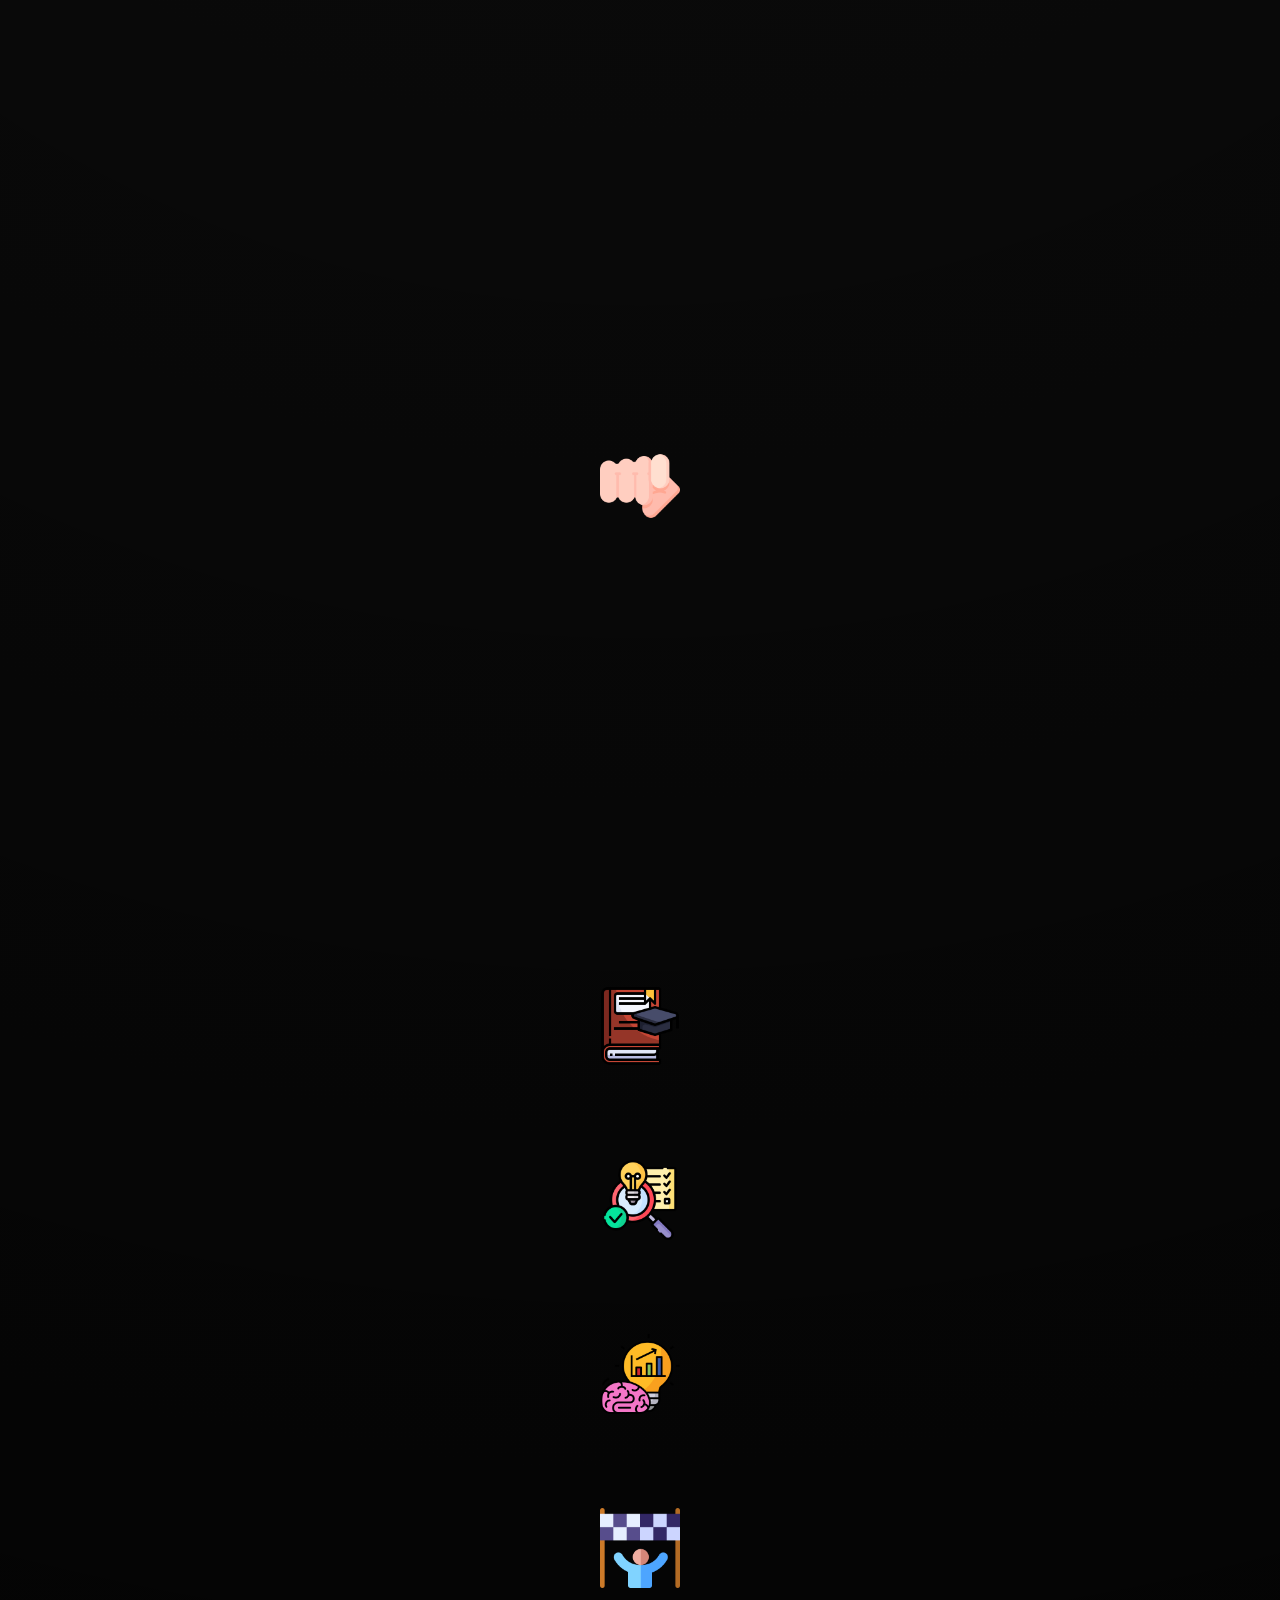
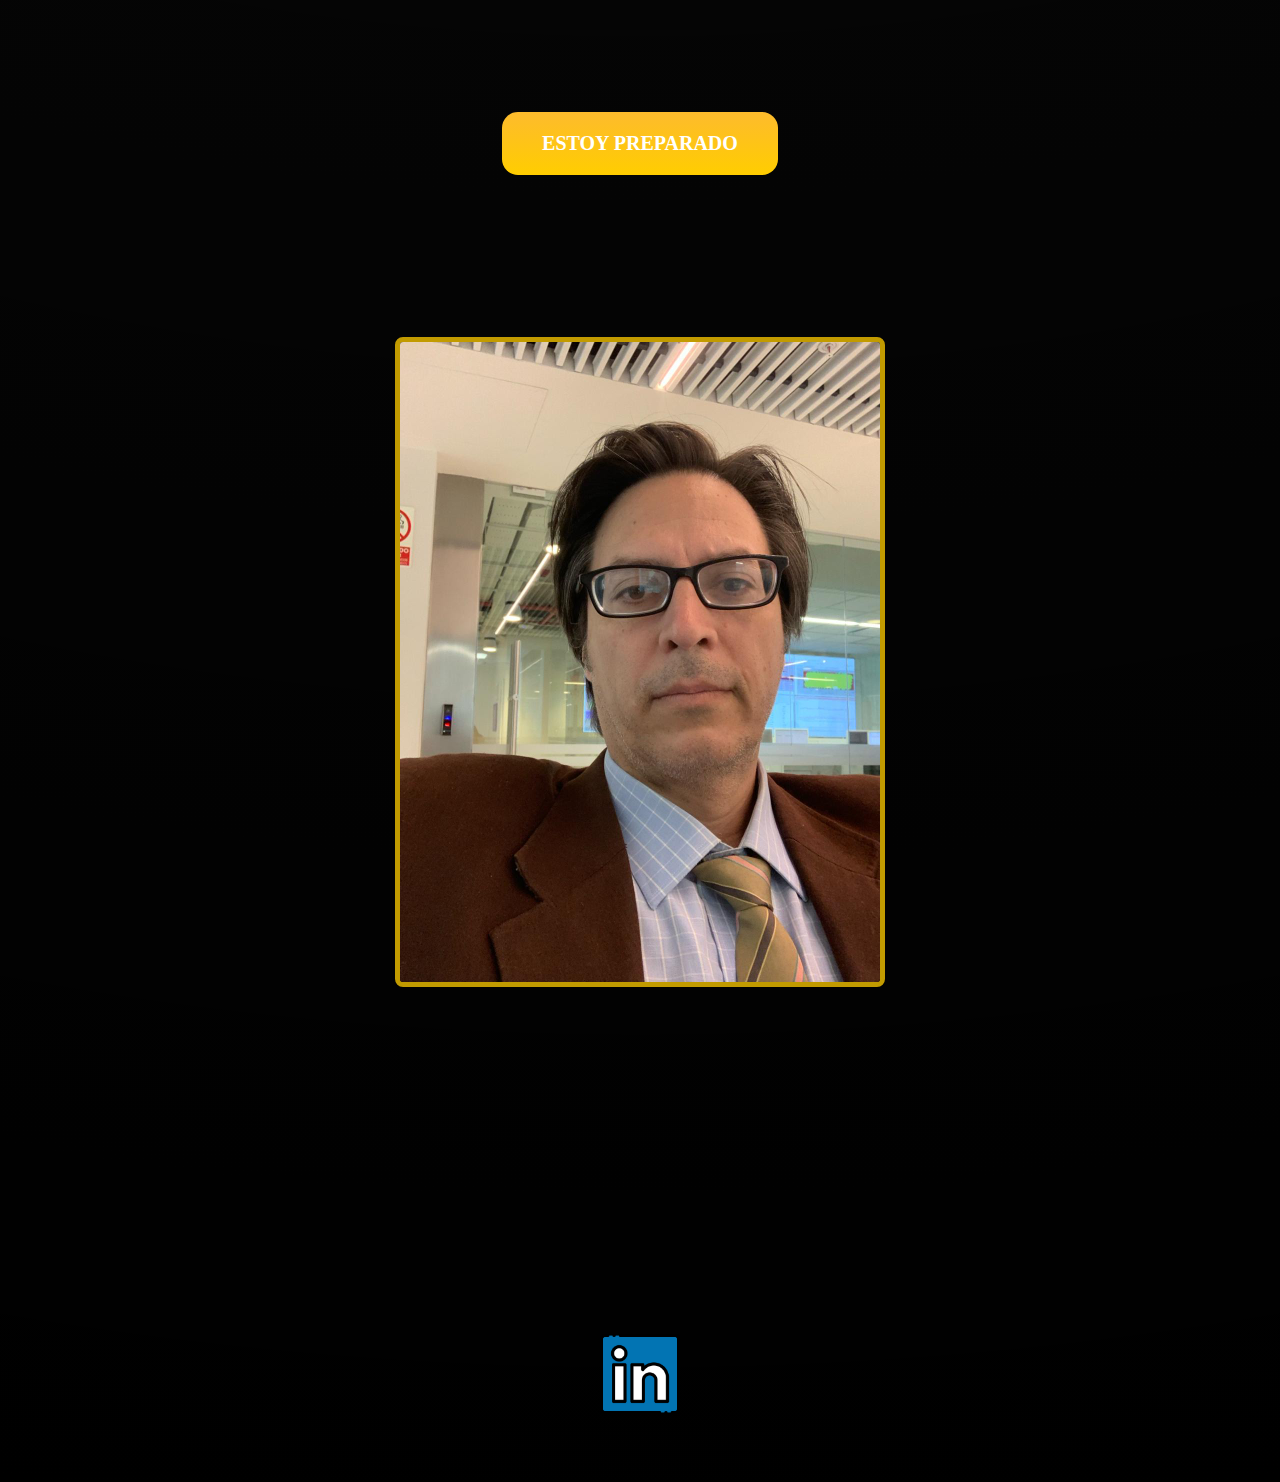
==== commit 8151a003: "ok" ====
--- a/tesis.html
+++ b/tesis.html
@@ -38,6 +38,8 @@
 
 
             <h3>DESCUBRIRÁS</h3>
+
+            <div class="container_descubriras">
             <div class="tarjeta_beneficios_final">
                 <img class="img_beneficios_final" src="icono/toma-de-decisiones.png" alt="">
                 <p class="p_aprendizaje">¿POR QUÉ EMPEZAR A TRABAJAR SIN LA <b>TESIS</b> PUEDE SER <b>LA PEOR DECISIÓN
@@ -50,6 +52,7 @@
                         DISFRUTAS DEL PROCESO</b></p>
             </div>
         </div>
+    </div>
 
         <div class="segunda_pagina">
             <div class="carousel-container">
@@ -112,6 +115,8 @@
         <div class="tercer_pagina">
 
             <h3 class="titulo_tarjeta">CADA MES QUE PASA, LAS DIFICULTADES AUMENTAN</h3>
+            
+            <div class="container_dificultades">
             <div class="items_dificultades">
                 <span>
                     <img class="icon_bloqueo" src="icono/cuadra.png" alt=""></span>
@@ -167,7 +172,7 @@
 
         </div>
     </div>
-
+</div>
 
     <div class="cuarta_pagina">
 
--- a/tesis.css
+++ b/tesis.css
@@ -231,7 +231,7 @@
 
 }
 .linkedin-link img {
-  width: 8rem;
+  width: 5rem;
 }
 
 .primer_pagina {
@@ -333,3 +333,29 @@
 .arrancamos{
   margin: 50px 0px;
 }
+
+
+
+/*RESPONSIVE DESKTOP*/
+@media only screen and (min-width: 768px) {
+  .container_descubriras{
+    margin: auto;
+    width: 50%;
+  }
+  .container_dificultades{
+    display: flex;
+    margin: auto;
+    flex-wrap: wrap;
+    justify-content: center;
+    align-items: start;
+  }
+  .items_dificultades{
+    width: 50%;
+  }
+  .primer_pagina, .segunda_pagina, .cuarta_pagina, .quinta_pagina, .septima_pagina{
+    width: 80%;
+    margin: auto;
+  }
+
+
+}
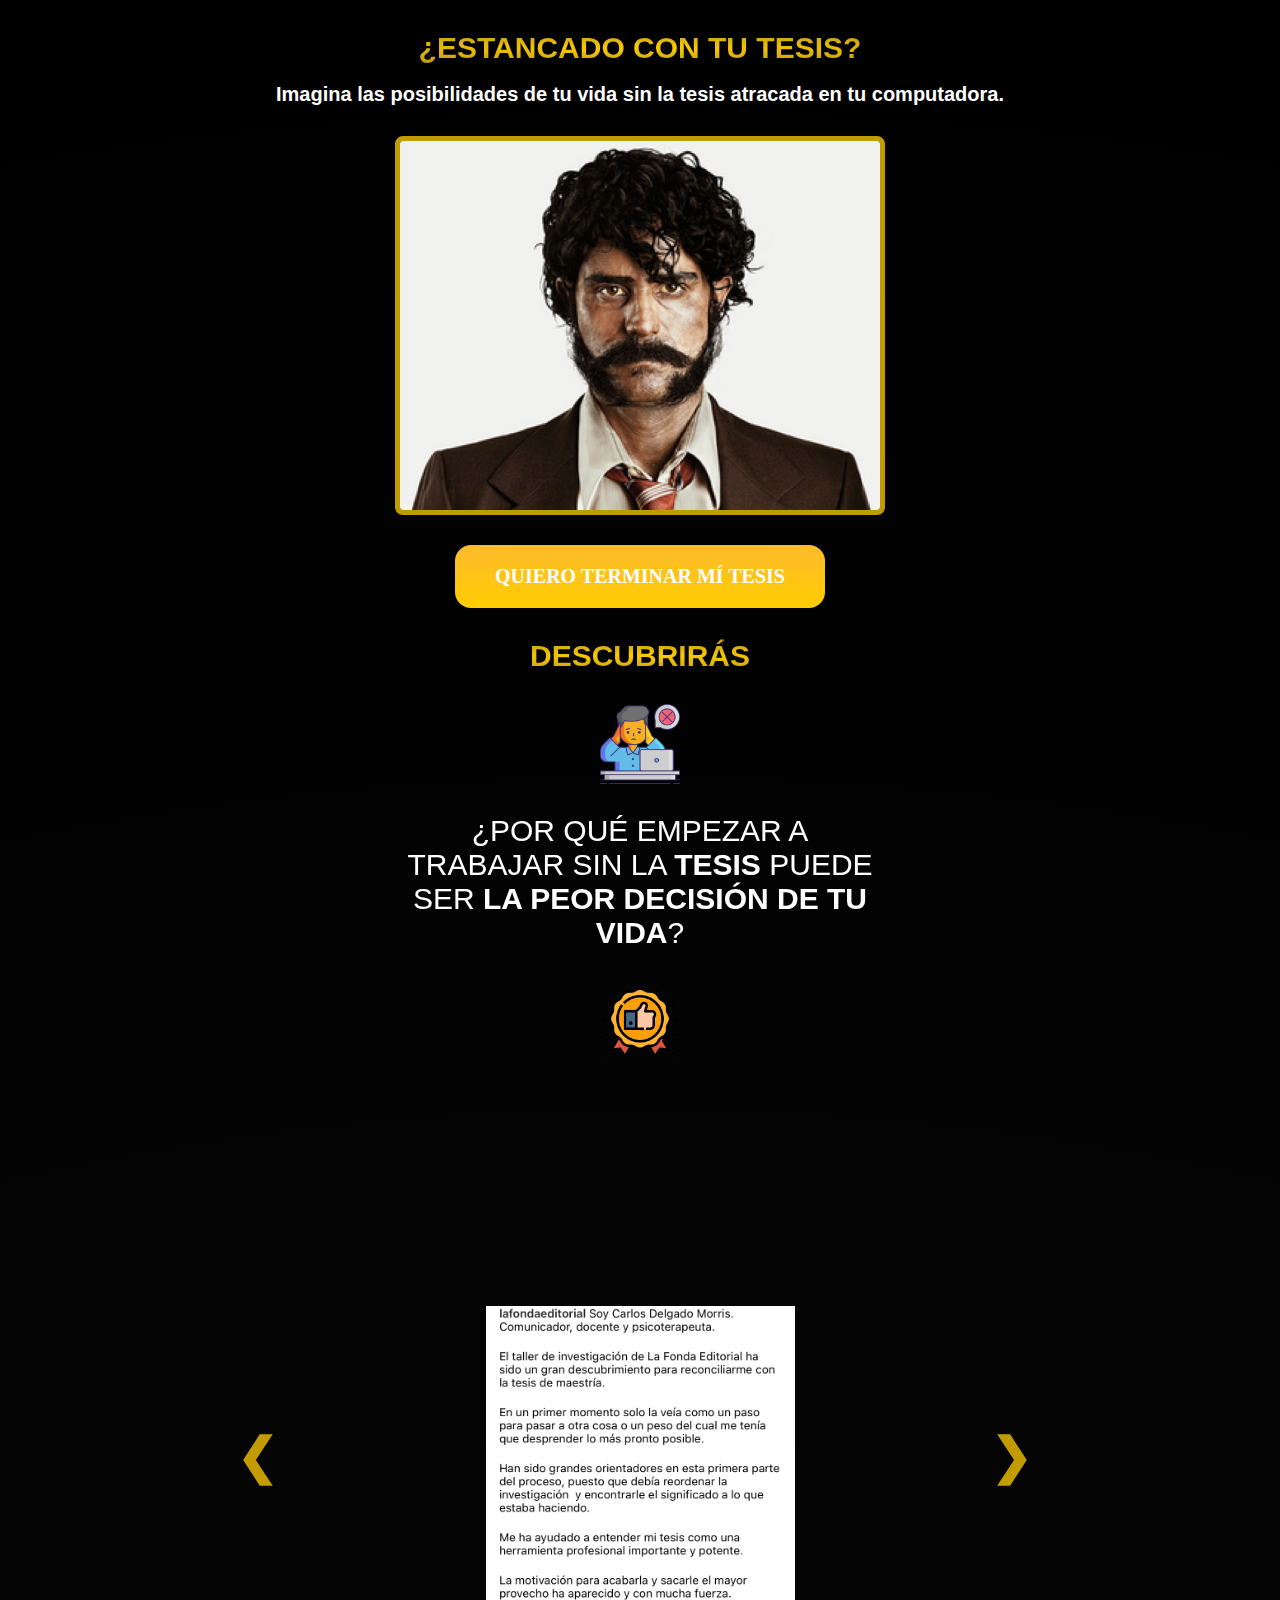
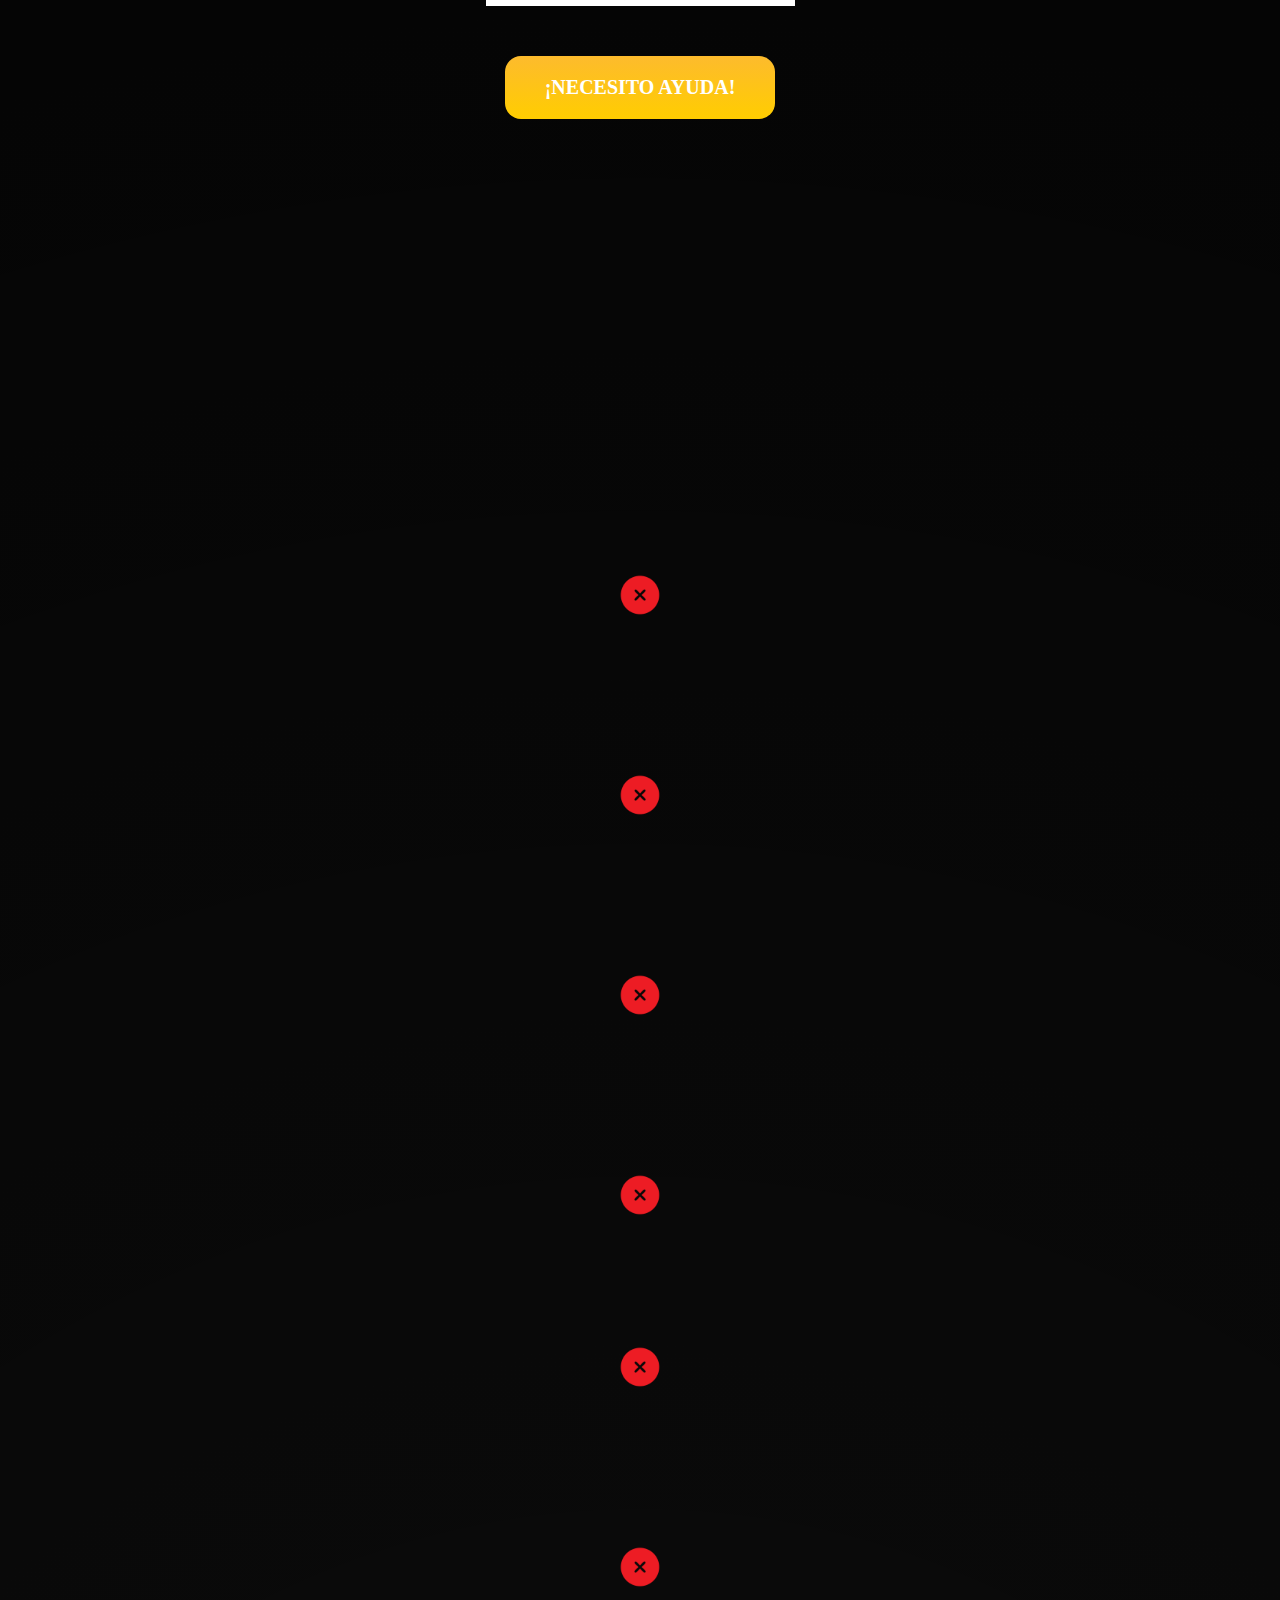
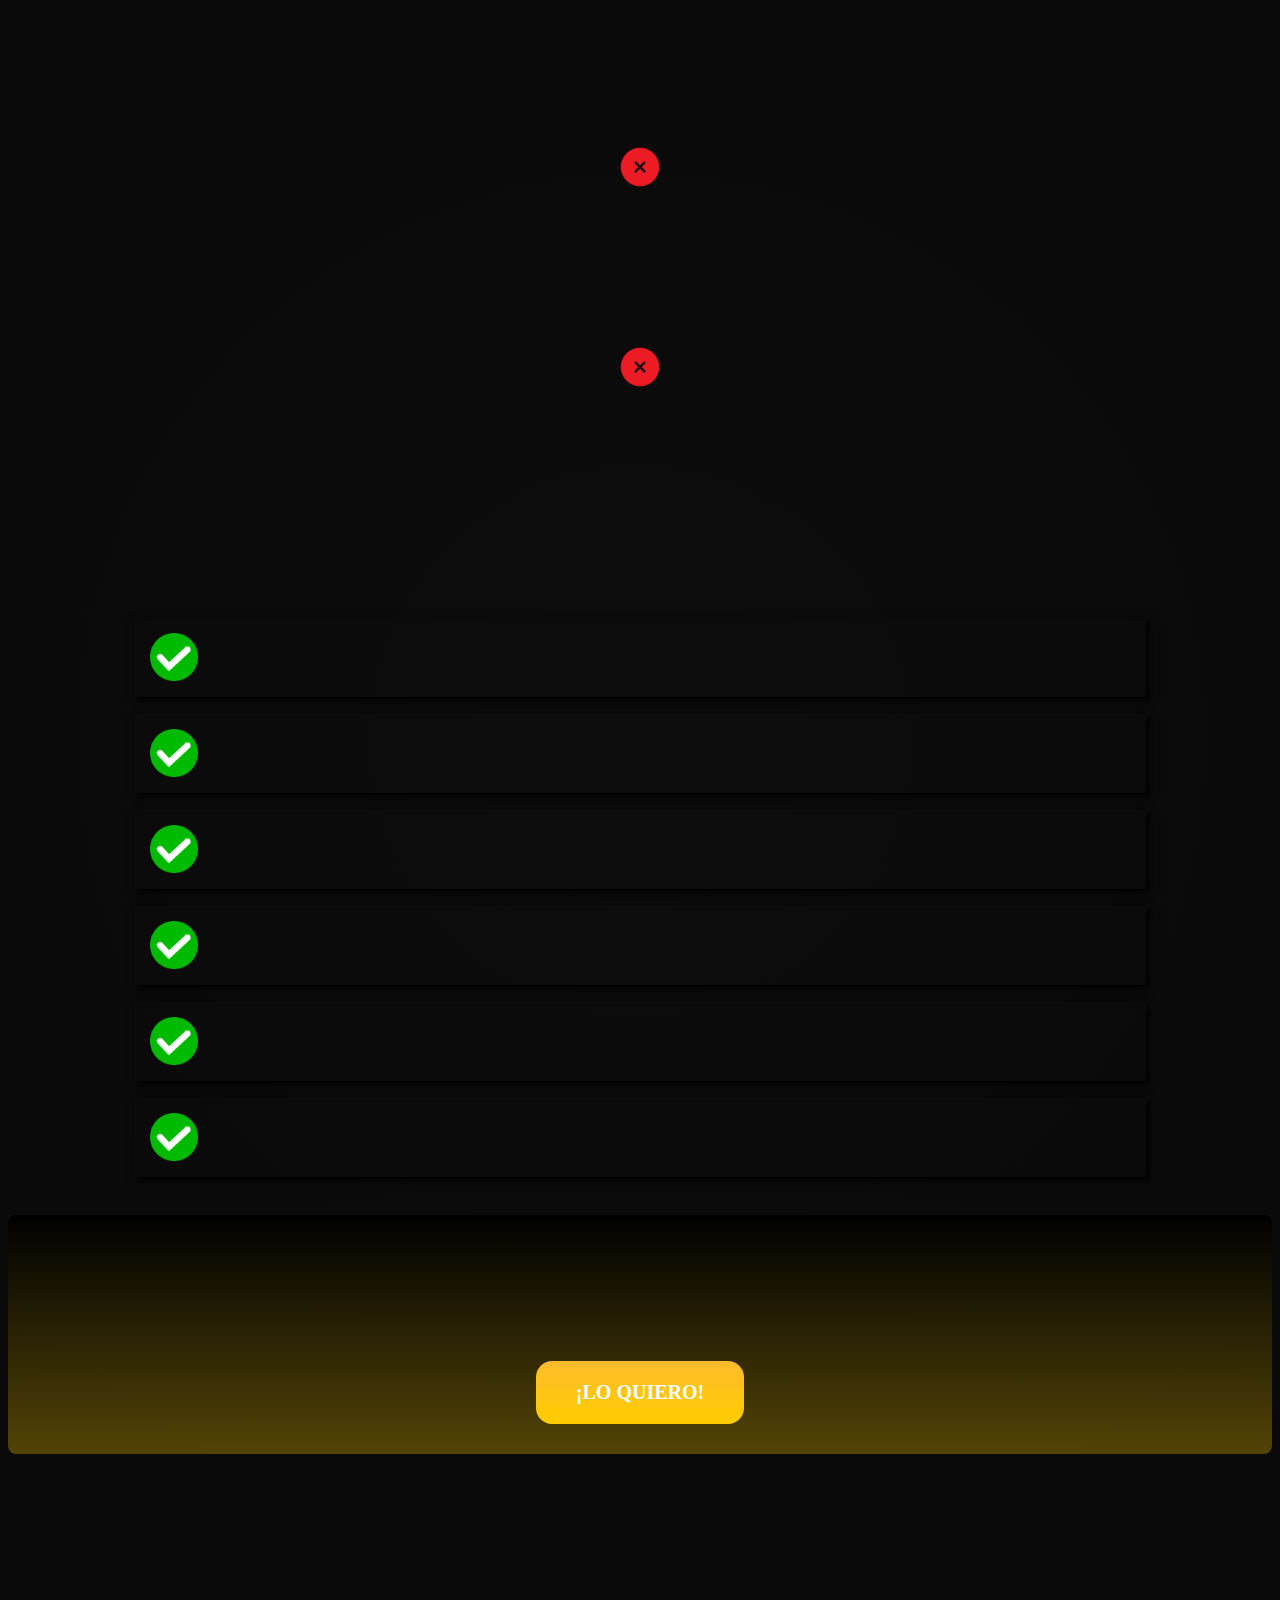
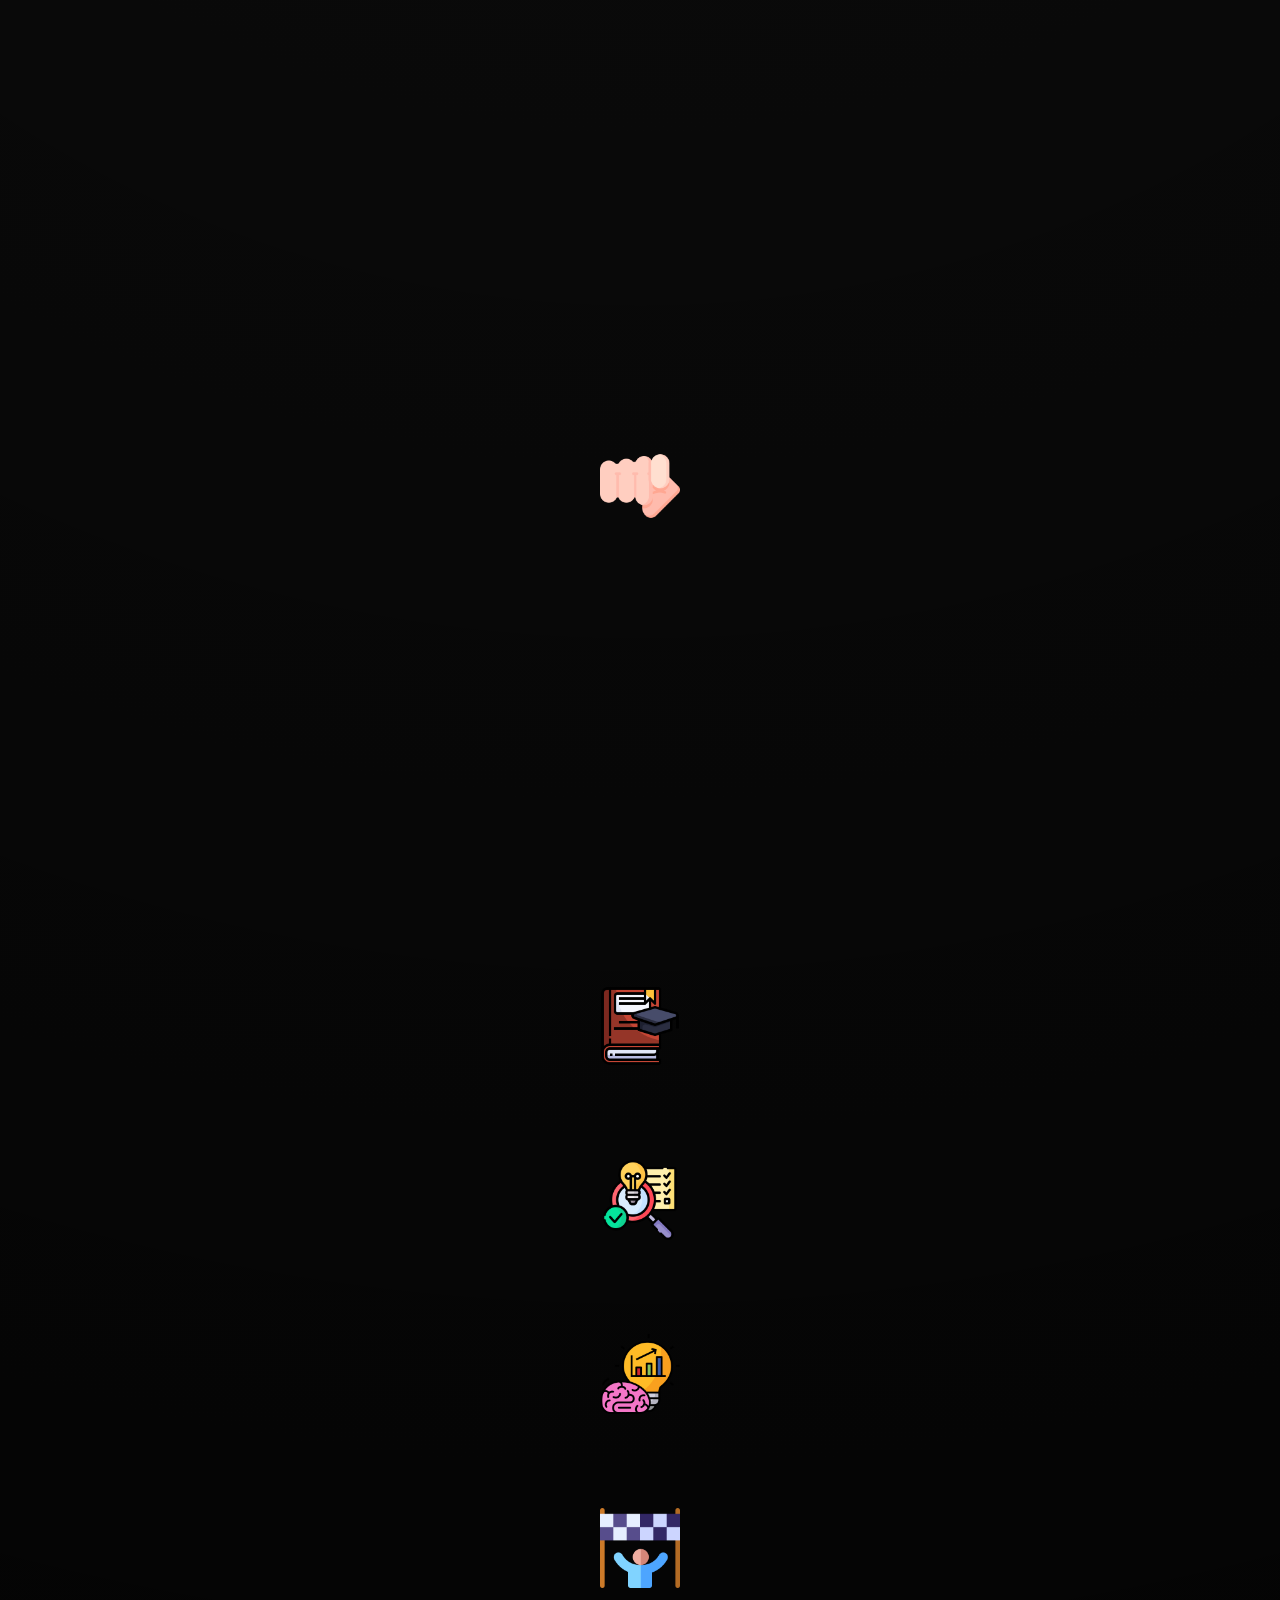
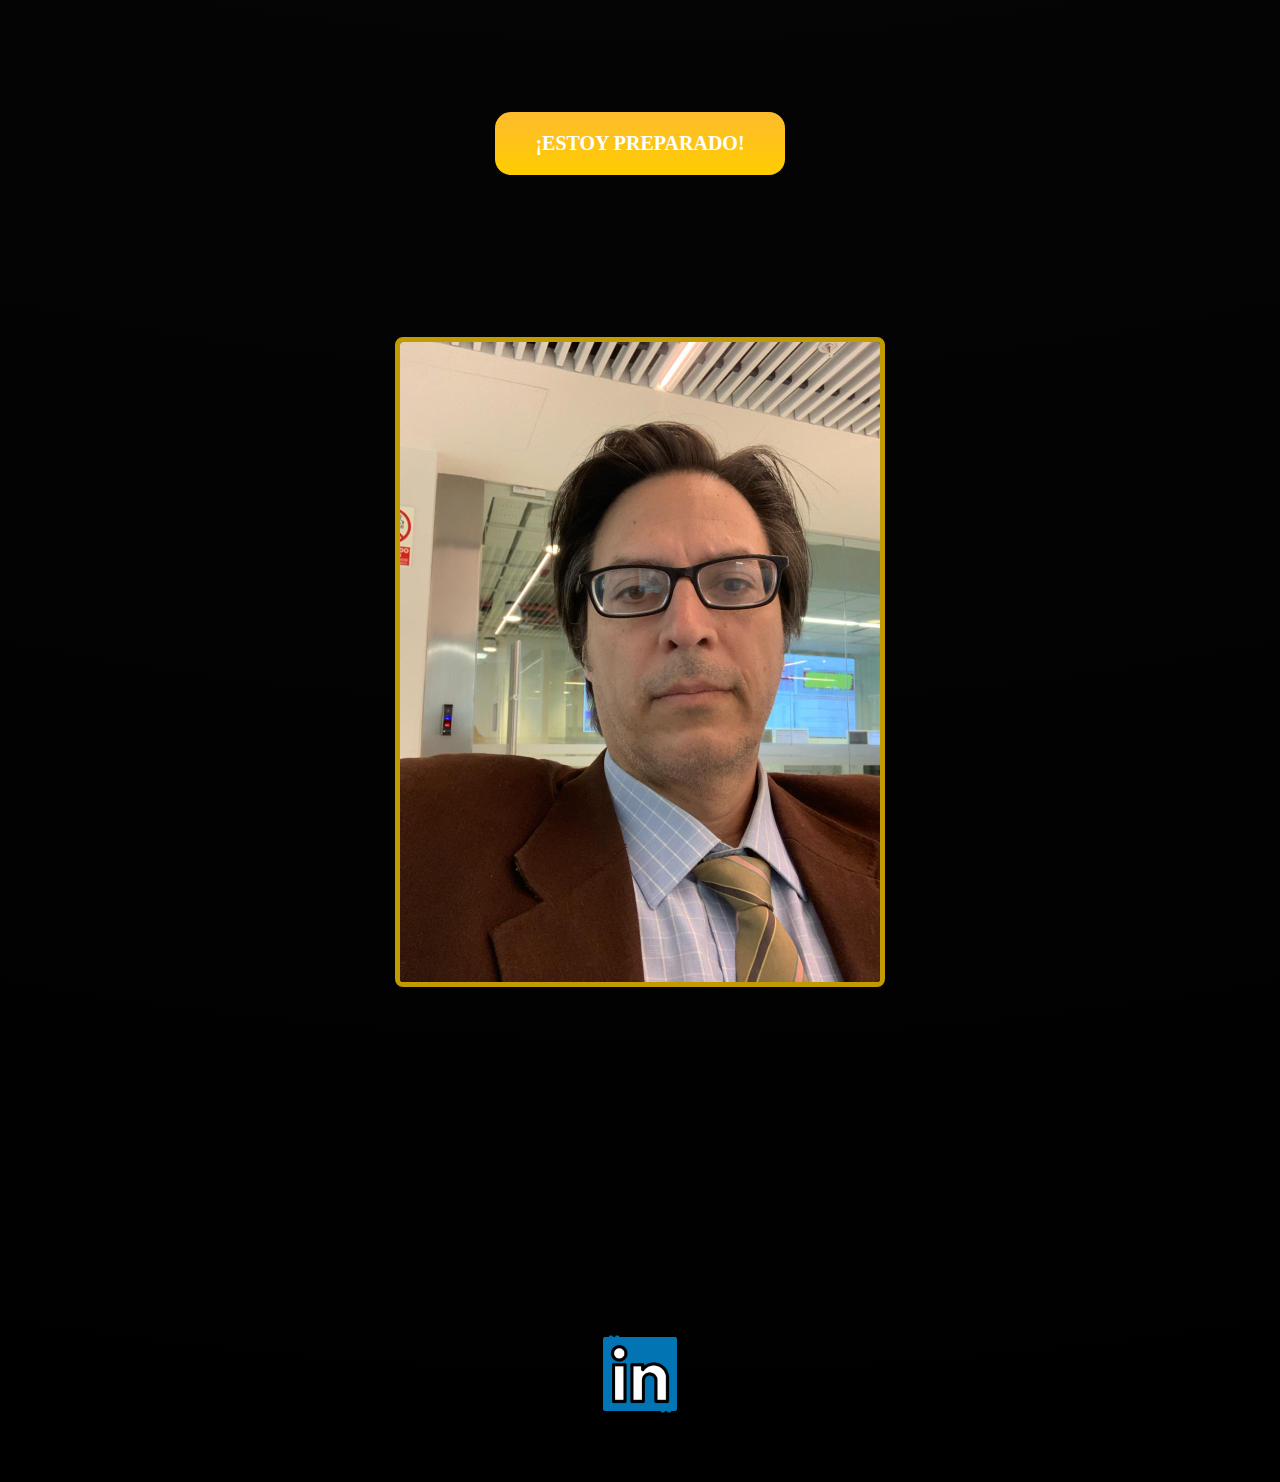
==== commit 11d7c6f9: "ok" ====
--- a/tesis.html
+++ b/tesis.html
@@ -4,7 +4,7 @@
 <head>
     <meta charset="UTF-8">
     <meta name="viewport" content="width=device-width, initial-scale=1.0">
-    <link rel="stylesheet" href="tesis.css">
+    <link rel="stylesheet" href="tesis.css?v=2">
     <!-- Script de ScrollReveal -->
     <script src="unpkg.com_scrollreveal@4.0.9_dist_scrollreveal.js"></script>
     <title>TESIS</title>
@@ -32,7 +32,7 @@
 
             <div class="boton_cta_animacion">
                 <a id="attentionButton" class="attention-btn"
-                    href="https://lafondaeditorial.gumroad.com/l/fnswhtt?_gl=1*g5flqo*_ga*MjA5NzcxNTA3Mi4xNjk3NTIxMDkz*_ga_6LJN6D94N6*MTcwNjgyODQ3MS42LjEuMTcwNjgyODg2Mi4wLjAuMA">QUIERO
+                    href="https://lafondaeditorial.gumroad.com/l/qkevz">QUIERO
                     TERMINAR MÍ TESIS</a>
             </div>
 
@@ -97,7 +97,7 @@
 
             <div class="boton_cta_animacion">
                 <a id="attentionButton" class="attention-btn"
-                    href="https://lafondaeditorial.gumroad.com/l/fnswhtt?_gl=1*g5flqo*_ga*MjA5NzcxNTA3Mi4xNjk3NTIxMDkz*_ga_6LJN6D94N6*MTcwNjgyODQ3MS42LjEuMTcwNjgyODg2Mi4wLjAuMA">¡NECESITO
+                    href="https://lafondaeditorial.gumroad.com/l/qkevz">¡NECESITO
                     AYUDA!</a>
             </div>
 
@@ -224,7 +224,7 @@
             SIGUES AL PIE DE LA LETRA)</h4>
         <div class="boton_cta_animacion">
             <a id="attentionButton_2" class="attention-btn"
-                href="https://lafondaeditorial.gumroad.com/l/fnswhtt?_gl=1*g5flqo*_ga*MjA5NzcxNTA3Mi4xNjk3NTIxMDkz*_ga_6LJN6D94N6*MTcwNjgyODQ3MS42LjEuMTcwNjgyODg2Mi4wLjAuMA">¡LO
+                href="https://lafondaeditorial.gumroad.com/l/qkevz">¡LO
                 QUIERO!</a>
         </div>
     </div>
@@ -291,8 +291,8 @@
     </div>
     <div class="boton_cta_animacion">
         <a id="attentionButton" class="attention-btn"
-            href="https://lafondaeditorial.gumroad.com/l/fnswhtt?_gl=1*g5flqo*_ga*MjA5NzcxNTA3Mi4xNjk3NTIxMDkz*_ga_6LJN6D94N6*MTcwNjgyODQ3MS42LjEuMTcwNjgyODg2Mi4wLjAuMA">ESTOY
-            PREPARADO</a>
+            href="https://lafondaeditorial.gumroad.com/l/qkevz">¡ESTOY
+            PREPARADO!</a>
     </div>
 
 
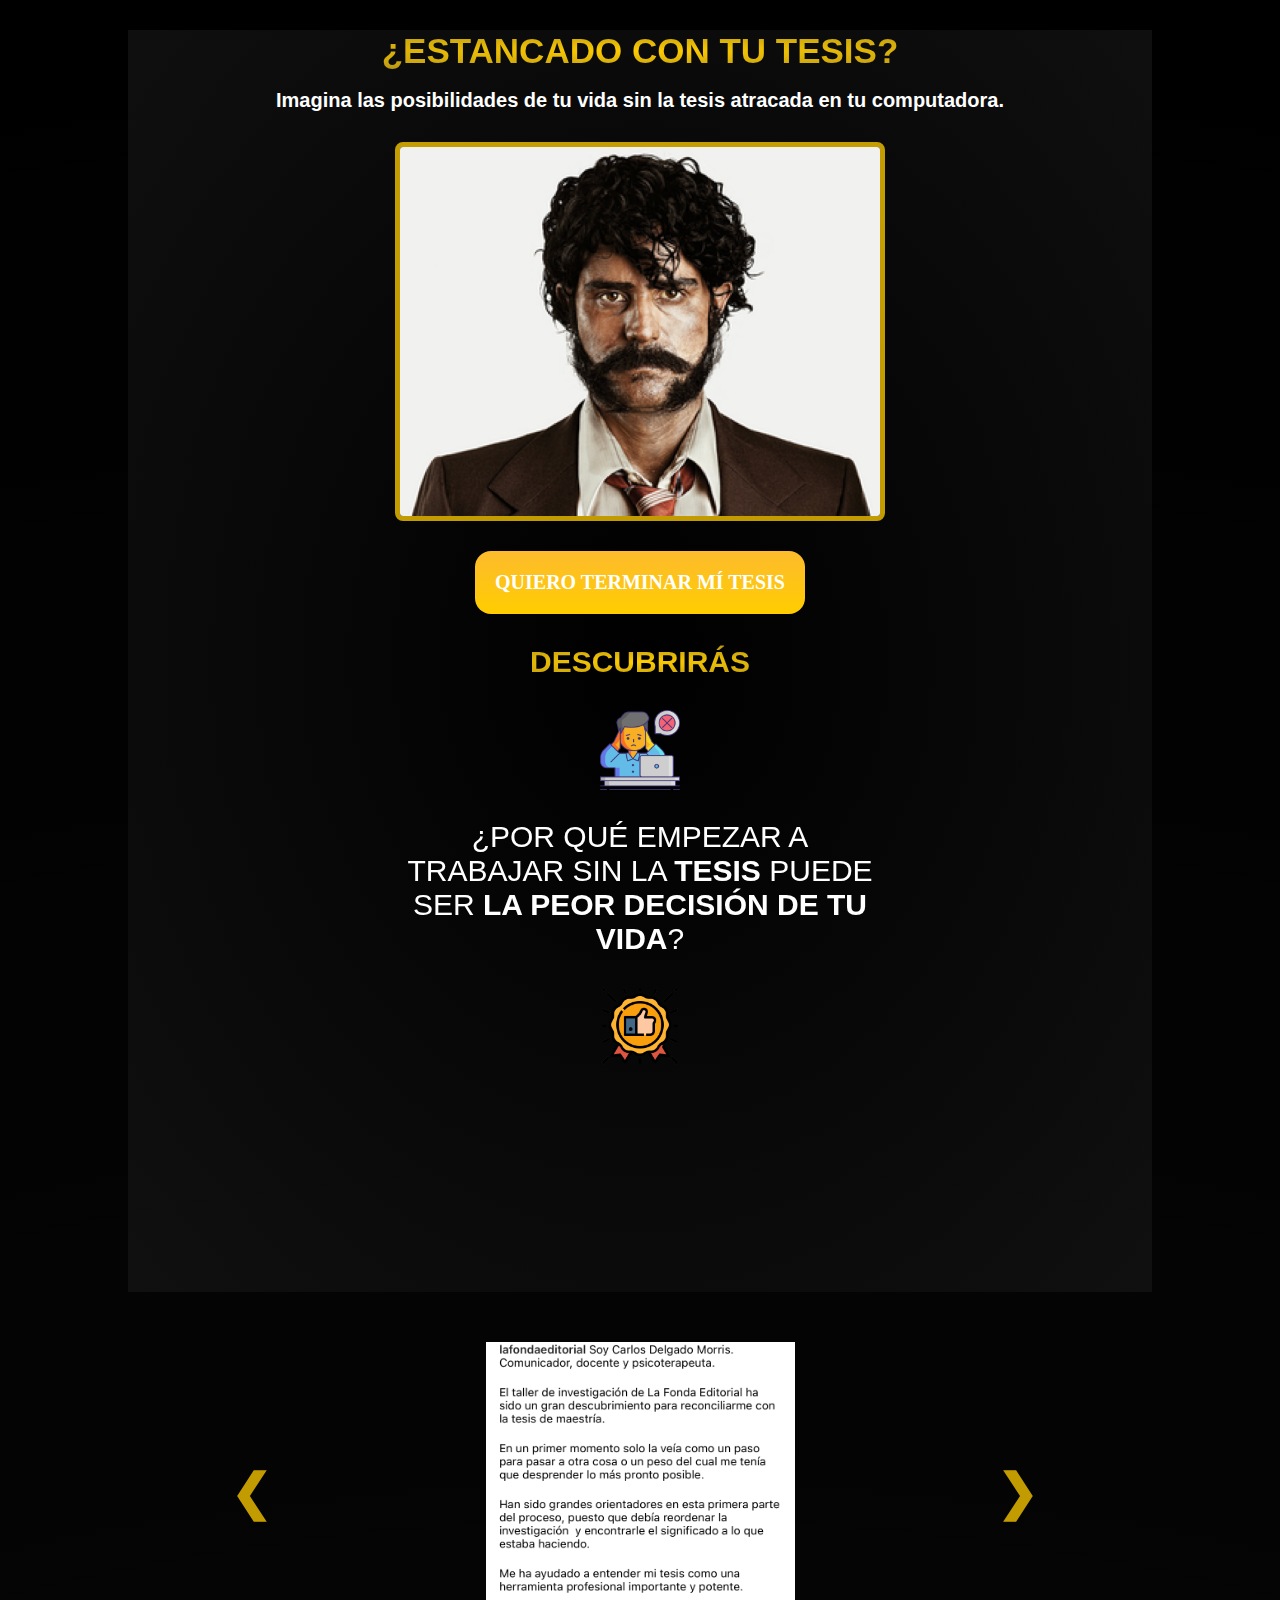
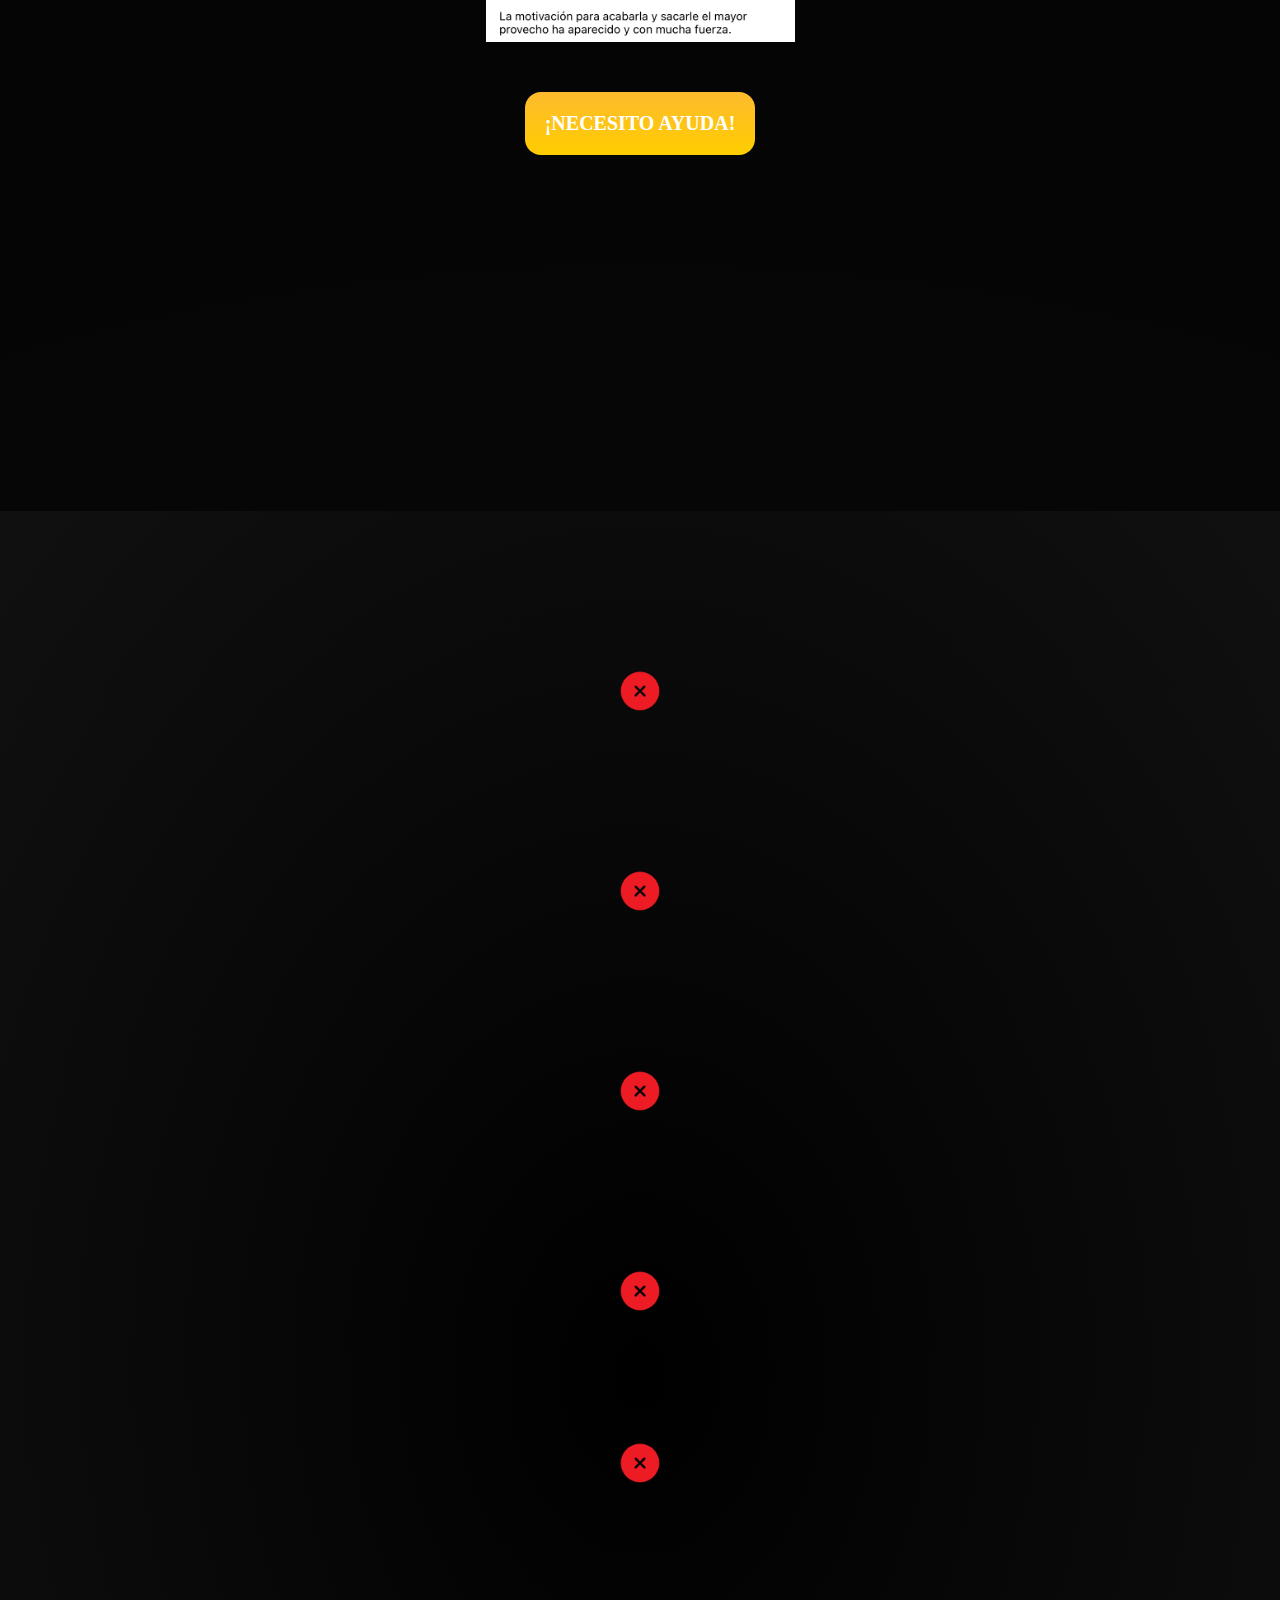
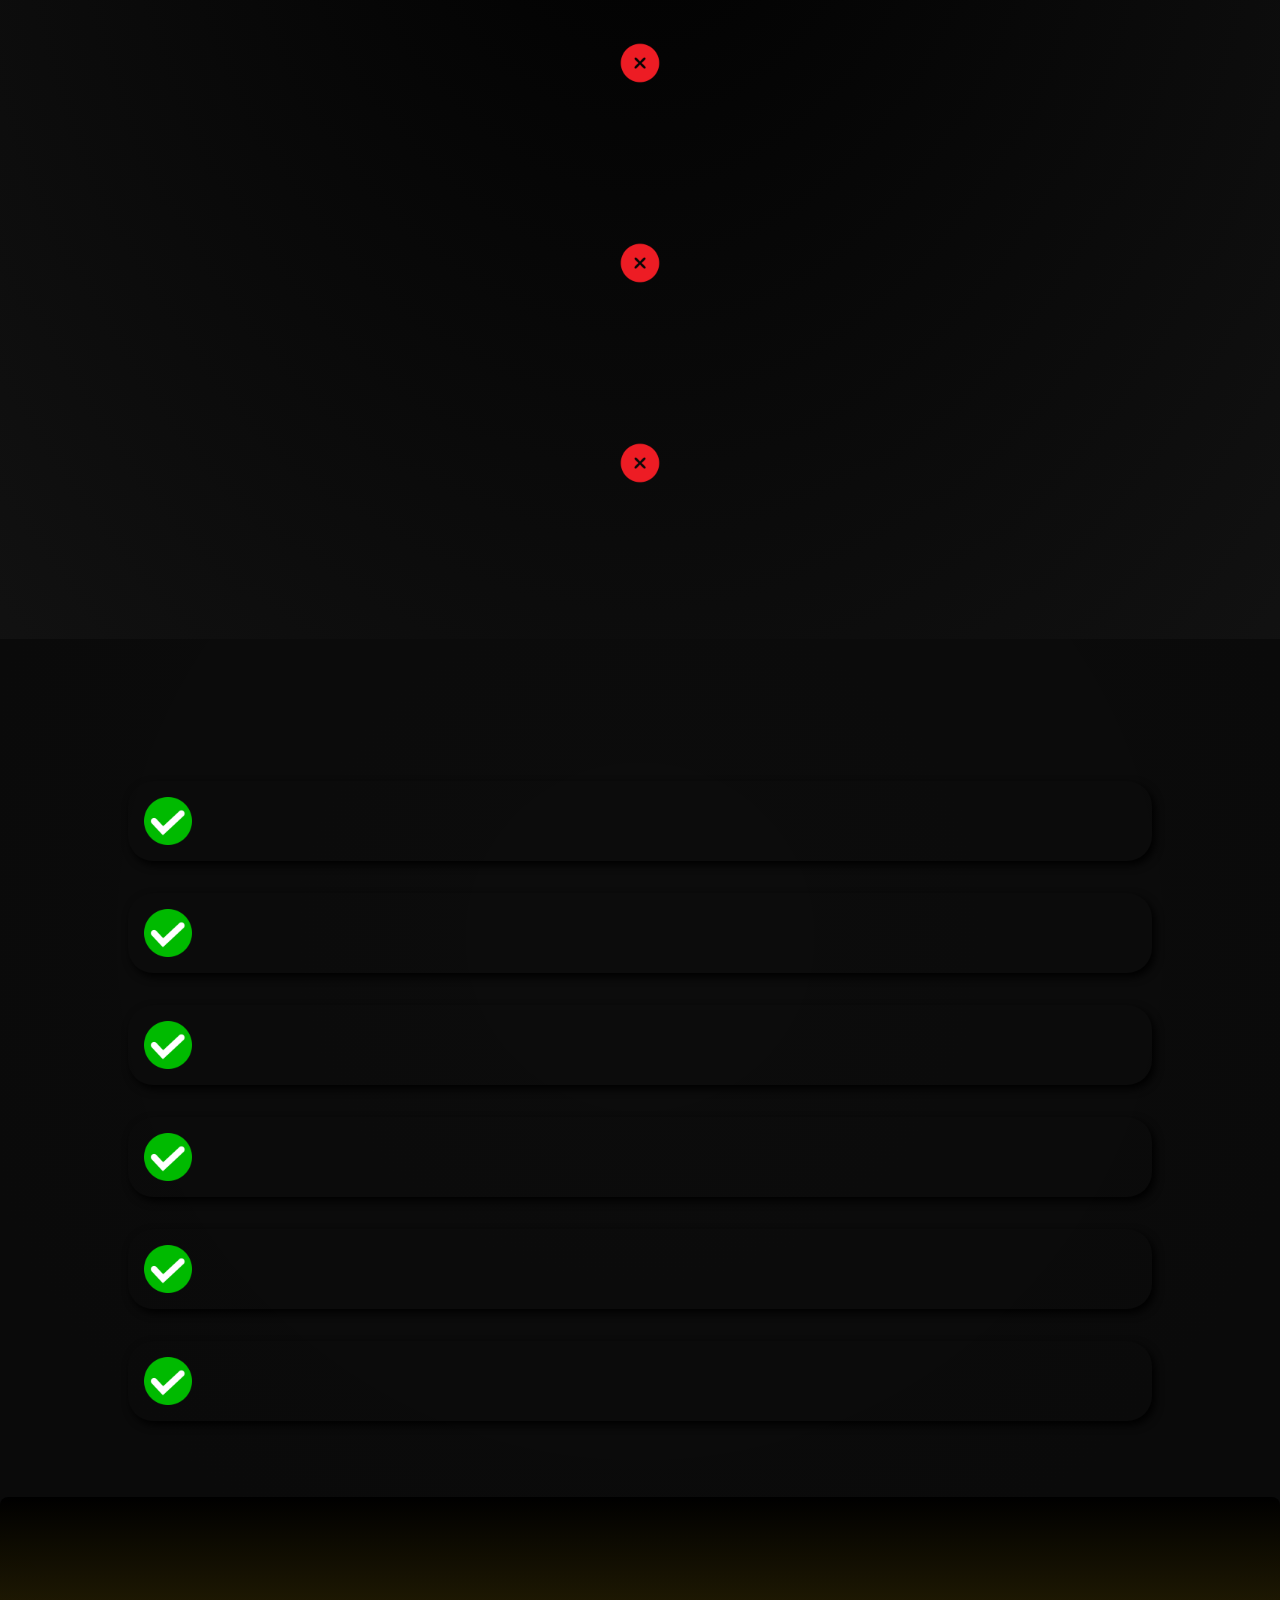
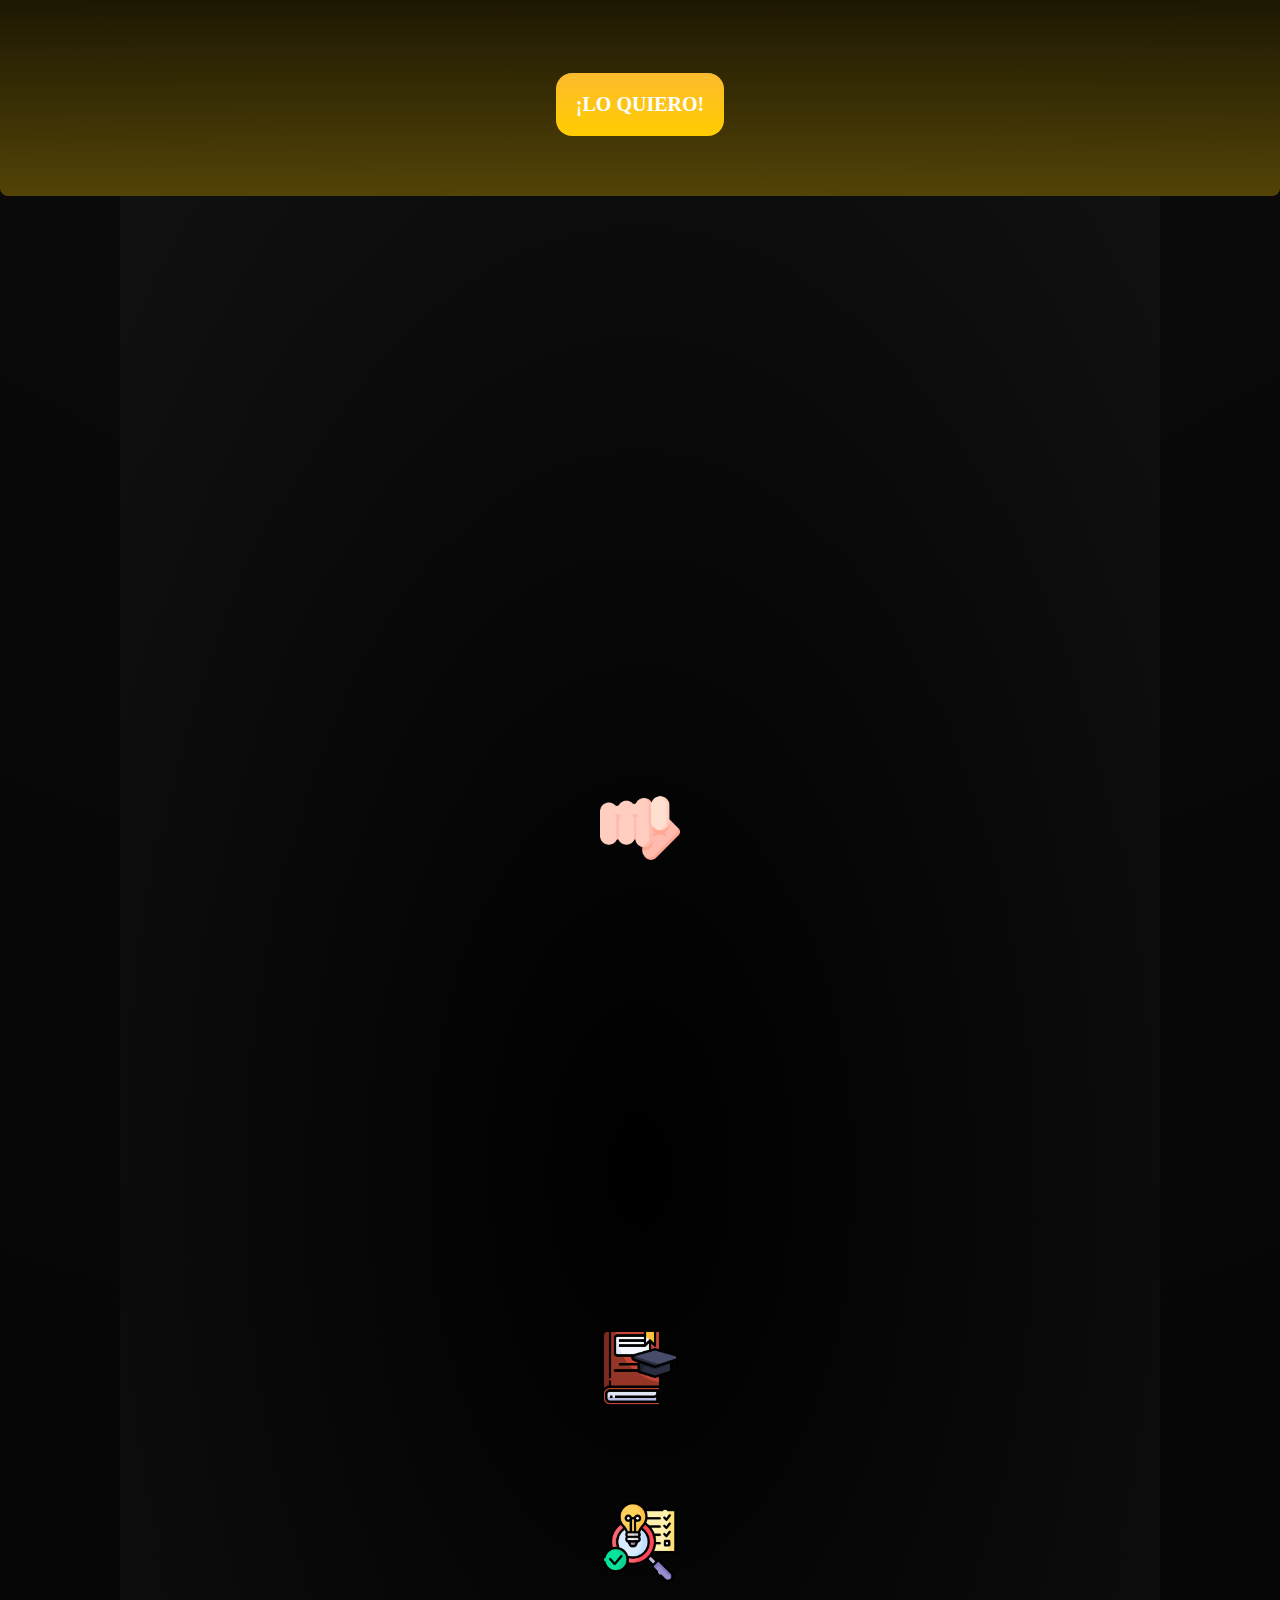
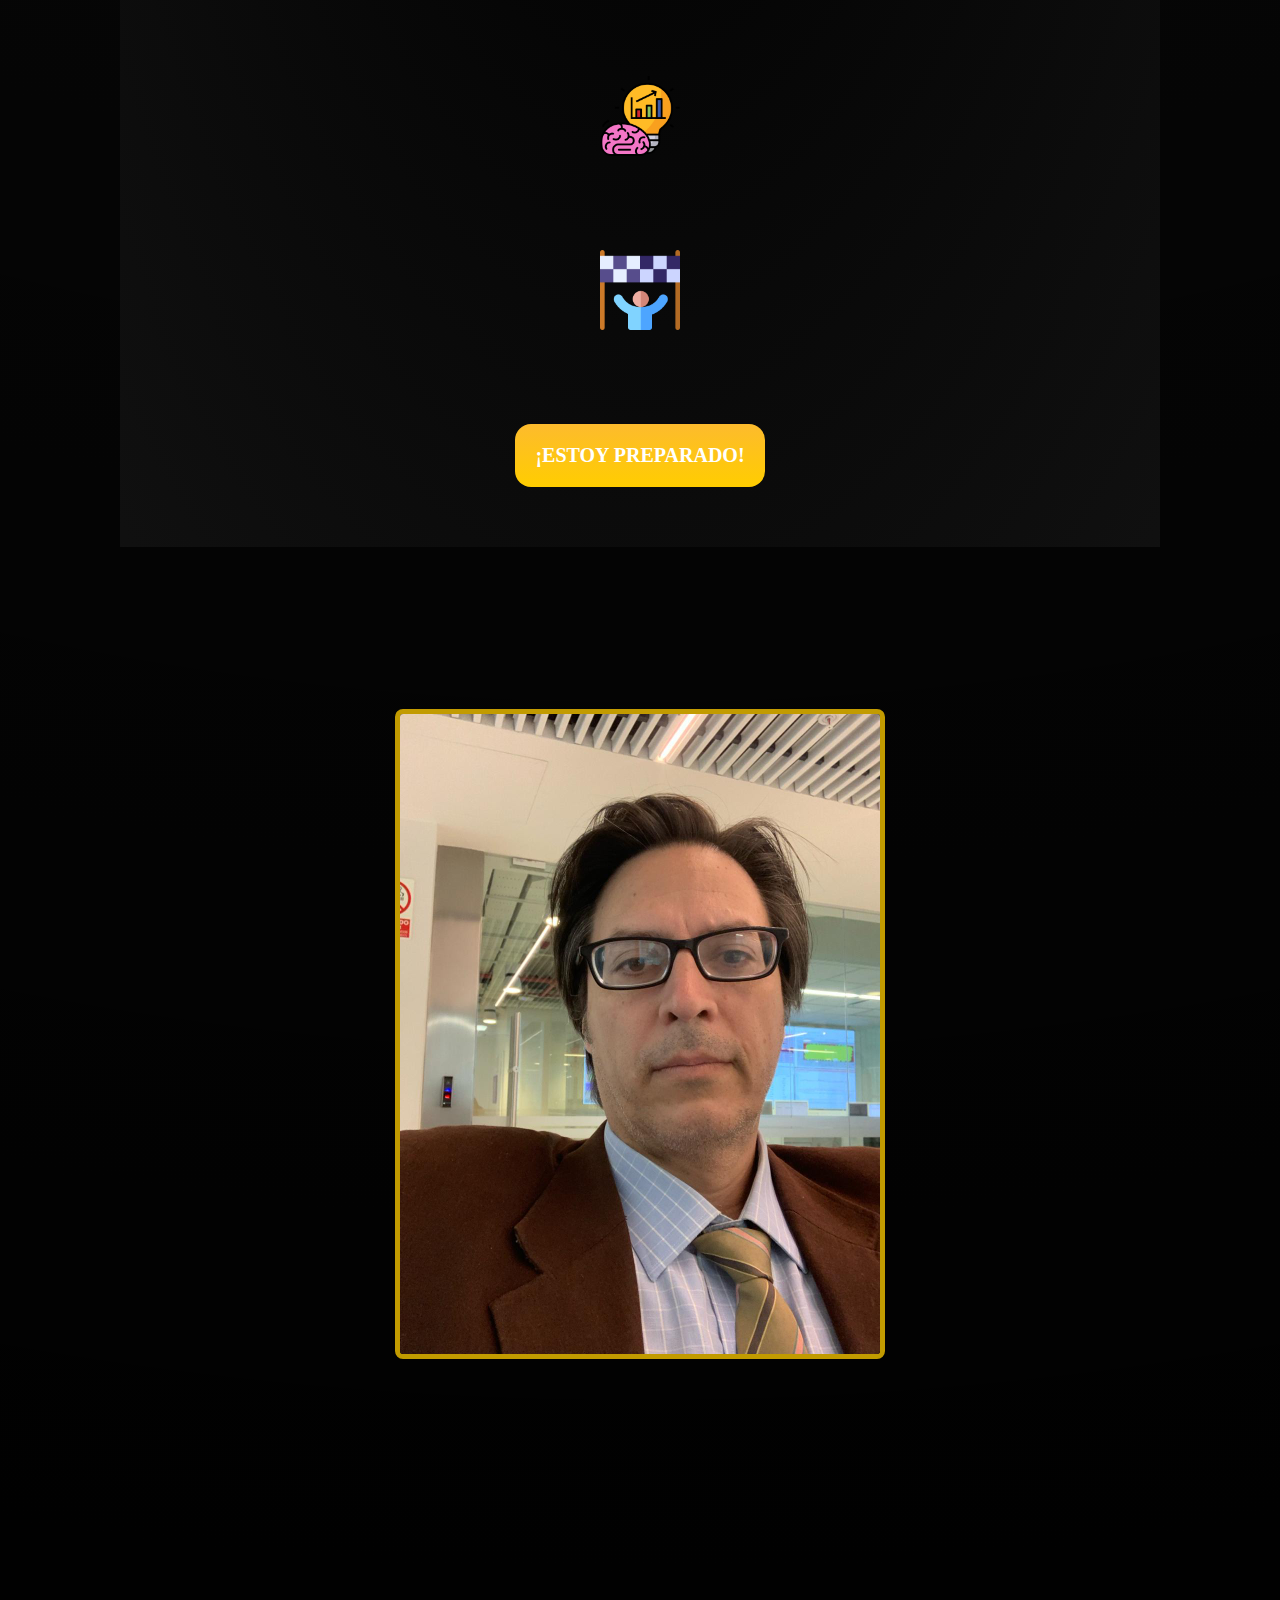
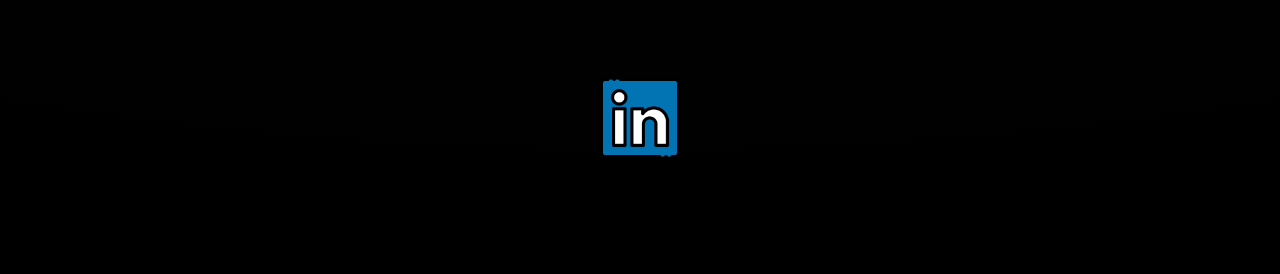
==== commit bb84620a: "ok" ====
--- a/tesis.html
+++ b/tesis.html
@@ -4,6 +4,8 @@
 <head>
     <meta charset="UTF-8">
     <meta name="viewport" content="width=device-width, initial-scale=1.0">
+    <!-- Agrega el icono a la pestaña del navegador -->
+    <link rel="icon" href="logo.png" type="image/x-icon">
     <link rel="stylesheet" href="tesis.css?v=2">
     <!-- Script de ScrollReveal -->
     <script src="unpkg.com_scrollreveal@4.0.9_dist_scrollreveal.js"></script>
@@ -31,28 +33,27 @@
             </div>
 
             <div class="boton_cta_animacion">
-                <a id="attentionButton" class="attention-btn"
-                    href="https://lafondaeditorial.gumroad.com/l/qkevz">QUIERO
+                <a id="attentionButton" class="attention-btn" href="https://lafondaeditorial.gumroad.com/l/qkevz">QUIERO
                     TERMINAR MÍ TESIS</a>
             </div>
-
-
-            <h3>DESCUBRIRÁS</h3>
+  
 
             <div class="container_descubriras">
-            <div class="tarjeta_beneficios_final">
-                <img class="img_beneficios_final" src="icono/toma-de-decisiones.png" alt="">
-                <p class="p_aprendizaje">¿POR QUÉ EMPEZAR A TRABAJAR SIN LA <b>TESIS</b> PUEDE SER <b>LA PEOR DECISIÓN
-                        DE TU VIDA</b>?</p>
-            </div>
-
-            <div class="tarjeta_beneficios_final">
-                <img class="img_beneficios_final" src="icono/mejor-vendido.png" alt="">
-                <p class="p_aprendizaje">EL MÉTODO QUE TE LLEVARÁ A REDACTAR <b>LA MEJOR TESIS DE TU PROMO MIENTRAS
-                        DISFRUTAS DEL PROCESO</b></p>
-            </div>
-        </div>
-    </div>
+                <h3>DESCUBRIRÁS</h3>
+                <div class="tarjeta_beneficios_final">
+                    <img class="img_beneficios_final" src="icono/toma-de-decisiones.png" alt="">
+                    <p class="p_aprendizaje">¿POR QUÉ EMPEZAR A TRABAJAR SIN LA <b>TESIS</b> PUEDE SER <b>LA PEOR
+                            DECISIÓN
+                            DE TU VIDA</b>?</p>
+                </div>
+
+                <div class="tarjeta_beneficios_final">
+                    <img class="img_beneficios_final" src="icono/mejor-vendido.png" alt="">
+                    <p class="p_aprendizaje">EL MÉTODO QUE TE LLEVARÁ A REDACTAR <b>LA MEJOR TESIS DE TU PROMO MIENTRAS
+                            DISFRUTAS DEL PROCESO</b></p>
+                </div>
+            </div>
+        </div>
 
         <div class="segunda_pagina">
             <div class="carousel-container">
@@ -115,64 +116,65 @@
         <div class="tercer_pagina">
 
             <h3 class="titulo_tarjeta">CADA MES QUE PASA, LAS DIFICULTADES AUMENTAN</h3>
-            
+
             <div class="container_dificultades">
-            <div class="items_dificultades">
-                <span>
-                    <img class="icon_bloqueo" src="icono/cuadra.png" alt=""></span>
-                <h3 class="t_item">Menos tiempo libre</h3>
-                <p class="p_item">Tus obligaciones laborales y personales te quitan el tiempo que necesitas para
-                    dedicarte a
-                    la tesis.</p>
-            </div>
-            <div class="items_dificultades">
-                <span><img class="icon_bloqueo" src="icono/cuadra.png" alt="">
-                </span>
-                <h3 class="t_item">Mayor presión</h3>
-                <p class="p_item">Te sientes presionado por tu familia, amigos y compañeros para que termines la tesis.
-                </p>
-            </div>
-            <div class="items_dificultades">
-                <span>
-                    <img class="icon_bloqueo" src="icono/cuadra.png" alt=""></span>
-                <h3 class="t_item">Menos oportunidades</h3>
-                <p class="p_item">Tus posibilidades de conseguir un mejor trabajo o un aumento se reducen
-                    significativamente..</p>
-            </div>
-            <div class="items_dificultades">
-                <span>
-                    <img class="icon_bloqueo" src="icono/cuadra.png" alt=""></span>
-                <h3 class="t_item">Autoestima baja</h3>
-                <p class="p_item">Inconscientemente te estás diciendo que no eres capaz. </p>
-            </div>
-            <div class="items_dificultades">
-                <span>
-                    <img class="icon_bloqueo" src="icono/cuadra.png" alt=""></span>
-                <h3 class="t_item">Trabajos por debajo de tu potencial</h3>
-                <p class="p_item">Te verás obligado a aceptar trabajos que no requieren tu nivel de formación.</p>
-            </div>
-            <div class="items_dificultades">
-                <span>
-                    <img class="icon_bloqueo" src="icono/cuadra.png" alt=""></span>
-                <h3 class="t_item">Salario inferior</h3>
-                <p class="p_item">Te pagarán menos que a tus compañeros que sí terminaron la tesis.</p>
-            </div>
-            <div class="items_dificultades">
-                <span>
-                    <img class="icon_bloqueo" src="icono/cuadra.png" alt=""></span>
-                <h3 class="t_item">Estancamiento profesional</h3>
-                <p class="p_item"> Tus posibilidades de ascender o cambiar de carrera se limitan.</p>
-            </div>
-            <div class="items_dificultades">
-                <span>
-                    <img class="icon_bloqueo" src="icono/cuadra.png" alt=""></span>
-                <h3 class="t_item">Zona de confort</h3>
-                <p class="p_item">Te conformarás con una vida mediocre sin alcanzar tus sueños.</p>
-            </div>
-
-        </div>
-    </div>
-</div>
+                <div class="items_dificultades">
+                    <span>
+                        <img class="icon_bloqueo" src="icono/cuadra.png" alt=""></span>
+                    <h3 class="t_item">Menos tiempo libre</h3>
+                    <p class="p_item">Tus obligaciones laborales y personales te quitan el tiempo que necesitas para
+                        dedicarte a
+                        la tesis.</p>
+                </div>
+                <div class="items_dificultades">
+                    <span><img class="icon_bloqueo" src="icono/cuadra.png" alt="">
+                    </span>
+                    <h3 class="t_item">Mayor presión</h3>
+                    <p class="p_item">Te sientes presionado por tu familia, amigos y compañeros para que termines la
+                        tesis.
+                    </p>
+                </div>
+                <div class="items_dificultades">
+                    <span>
+                        <img class="icon_bloqueo" src="icono/cuadra.png" alt=""></span>
+                    <h3 class="t_item">Menos oportunidades</h3>
+                    <p class="p_item">Tus posibilidades de conseguir un mejor trabajo o un aumento se reducen
+                        significativamente..</p>
+                </div>
+                <div class="items_dificultades">
+                    <span>
+                        <img class="icon_bloqueo" src="icono/cuadra.png" alt=""></span>
+                    <h3 class="t_item">Autoestima baja</h3>
+                    <p class="p_item">Inconscientemente te estás diciendo que no eres capaz. </p>
+                </div>
+                <div class="items_dificultades">
+                    <span>
+                        <img class="icon_bloqueo" src="icono/cuadra.png" alt=""></span>
+                    <h3 class="t_item">Trabajos por debajo de tu potencial</h3>
+                    <p class="p_item">Te verás obligado a aceptar trabajos que no requieren tu nivel de formación.</p>
+                </div>
+                <div class="items_dificultades">
+                    <span>
+                        <img class="icon_bloqueo" src="icono/cuadra.png" alt=""></span>
+                    <h3 class="t_item">Salario inferior</h3>
+                    <p class="p_item">Te pagarán menos que a tus compañeros que sí terminaron la tesis.</p>
+                </div>
+                <div class="items_dificultades">
+                    <span>
+                        <img class="icon_bloqueo" src="icono/cuadra.png" alt=""></span>
+                    <h3 class="t_item">Estancamiento profesional</h3>
+                    <p class="p_item"> Tus posibilidades de ascender o cambiar de carrera se limitan.</p>
+                </div>
+                <div class="items_dificultades">
+                    <span>
+                        <img class="icon_bloqueo" src="icono/cuadra.png" alt=""></span>
+                    <h3 class="t_item">Zona de confort</h3>
+                    <p class="p_item">Te conformarás con una vida mediocre sin alcanzar tus sueños.</p>
+                </div>
+
+            </div>
+        </div>
+    </div>
 
     <div class="cuarta_pagina">
 
@@ -223,8 +225,7 @@
         <h4>TE REGALAMOS UNA HOJA DE RUTA DESCARGABLE QUE TE PERMITIRÁ TERMINAR TU TESIS EN <b>3 MESES</b><br>(SI LA
             SIGUES AL PIE DE LA LETRA)</h4>
         <div class="boton_cta_animacion">
-            <a id="attentionButton_2" class="attention-btn"
-                href="https://lafondaeditorial.gumroad.com/l/qkevz">¡LO
+            <a id="attentionButton_2" class="attention-btn" href="https://lafondaeditorial.gumroad.com/l/qkevz">¡LO
                 QUIERO!</a>
         </div>
     </div>
@@ -286,14 +287,12 @@
                 </p>
             </div>
         </div>
-
-
-    </div>
-    <div class="boton_cta_animacion">
-        <a id="attentionButton" class="attention-btn"
-            href="https://lafondaeditorial.gumroad.com/l/qkevz">¡ESTOY
-            PREPARADO!</a>
-    </div>
+        <div class="boton_cta_animacion">
+            <a id="attentionButton" class="attention-btn" href="https://lafondaeditorial.gumroad.com/l/qkevz">¡ESTOY
+                PREPARADO!</a>
+        </div>
+    </div>
+
 
 
     </div>
@@ -315,8 +314,7 @@
                 src="icono/linkedin.png" alt=""></a>
 
     </div>
-
-
+    <h4 class="copy">© 2024 Por DevCopy. Todos los derechos reservados.</h4>
 
     </div>
     <script src="scripts_tesis.js"></script>
--- a/tesis.css
+++ b/tesis.css
@@ -1,6 +1,11 @@
 body {
-  background: rgb(0,0,0);
-  background: radial-gradient(circle, rgba(0,0,0,0.9528186274509804) 0%, rgba(0,0,0,1) 100%);
+  margin: 0px;
+  background: rgb(0, 0, 0);
+  background: radial-gradient(
+    circle,
+    rgba(0, 0, 0, 0.9528186274509804) 0%,
+    rgba(0, 0, 0, 1) 100%
+  );
 }
 .landing-container {
   padding-right: 10px;
@@ -90,6 +95,7 @@
   -webkit-background-clip: text;
 }
 #main-title {
+  font-size: 35px;
   margin: 30px 8px;
   margin-bottom: 0px;
 }
@@ -133,7 +139,7 @@
 }
 .attention-btn {
   display: inline-block;
-  padding: 20px 40px;
+  padding: 20px 20px;
   background: rgb(255, 205, 0);
   background: linear-gradient(
     0deg,
@@ -154,14 +160,18 @@
 }
 
 @keyframes bounce {
-  0%, 20%, 50%, 80%, 100% {
-      transform: translateY(0);
+  0%,
+  20%,
+  50%,
+  80%,
+  100% {
+    transform: translateY(0);
   }
   40% {
-      transform: translateY(-20px);
+    transform: translateY(-20px);
   }
   60% {
-      transform: translateY(-10px);
+    transform: translateY(-10px);
   }
 }
 
@@ -169,18 +179,11 @@
   animation: bounce 1s ease-in-out;
 }
 
-.boton_cta_animacion{
+.boton_cta_animacion {
   display: flex;
   justify-content: center;
   align-items: center;
 }
-
-
-
-
-
-
-
 
 .cta-thesis {
   font-family: "Fira Sans", sans-serif;
@@ -201,13 +204,13 @@
     rgba(253, 187, 45, 1) 100%
   );
 }
-#cta_inicio{
+#cta_inicio {
   font-family: "Fira Sans", sans-serif;
   font-size: 20px;
   padding: 16px 8px;
   width: 80%;
   margin: auto;
-  margin-bottom:0px;
+  margin-bottom: 0px;
 }
 #h3_a_cargo {
   margin: 15px 5px;
@@ -218,17 +221,20 @@
 .container_bonus {
   display: flex;
   flex-direction: column;
-  padding: 30px 0px;
+  padding: 60px 0px;
   border-radius: 8px;
-  background: rgb(255,205,0);
-  background: linear-gradient(0deg, rgba(255,205,0,0.29735644257703087) 0%, rgba(0,0,0,1) 100%);
-  }
-.linkedin-link{
+  background: rgb(255, 205, 0);
+  background: linear-gradient(
+    0deg,
+    rgba(255, 205, 0, 0.29735644257703087) 0%,
+    rgba(0, 0, 0, 1) 100%
+  );
+}
+.linkedin-link {
   display: flex;
   justify-content: center;
   align-items: center;
   margin: 30px;
-
 }
 .linkedin-link img {
   width: 5rem;
@@ -237,33 +243,41 @@
 .primer_pagina {
   padding: 0px 0px;
   padding-bottom: 0px;
+  background: radial-gradient(rgb(0, 0, 0) 0%, #131313cf);
+
 }
 .segunda_pagina {
+  padding: 60px 0px;
+  padding-top: 0px;
+}
+.tercer_pagina {
+  padding: 60px 8px;
+  padding-bottom: 30px;
+  background: radial-gradient(rgb(0, 0, 0) 0%, #131313cf);
+}
+
+.cuarta_pagina {
   padding: 0px 8px;
 }
-.tercer_pagina {
-  padding: 30px 8px;
-  padding-bottom: 0px;
-}
-
-.cuarta_pagina {
-  padding: 30px 8px;
+.container_desicion {
+  display: flex;
+  flex-direction: column;
+  align-items: center;
+  justify-content: center;
+  margin-top: 60px;
+}
+.container_descubriras{
+  padding: 30px 0px;
   padding-top: 0px;
-
-}
-.container_desicion{
-  display: flex;
-  flex-direction: column;
-  align-items: center;
-  justify-content: center;
-  margin-top: 60px;
-}
-.img_señalando{
+}
+.img_señalando {
   width: 5rem;
 }
 
 .quinta_pagina {
-  padding: 30px 8px;
+  padding: 60px 8px;
+  padding-top: 30px;
+  background: radial-gradient(rgb(0, 0, 0) 0%, #131313cf);
 }
 .septima_pagina {
   padding: 30px 8px;
@@ -272,6 +286,7 @@
 .tarjeta_dificultades {
   display: flex;
   flex-direction: column;
+  padding: 60px 0px;
 }
 .items_dificultades {
   display: flex;
@@ -281,13 +296,15 @@
 .items_beneficios {
   display: flex;
   flex-wrap: nowrap;
-  margin: 8px 0px;
+  margin: 16px 0px;
   padding: 16px;
   box-shadow: 3px 4px 8px black;
+  border-radius: 25px;
 }
 
 .titulo_tarjeta {
   text-align: center;
+  margin-top: 0px;
 }
 span {
   display: flex;
@@ -330,32 +347,32 @@
   margin: auto;
 }
 
-.arrancamos{
+.arrancamos {
   margin: 50px 0px;
 }
-
-
 
 /*RESPONSIVE DESKTOP*/
 @media only screen and (min-width: 768px) {
-  .container_descubriras{
+  .container_descubriras {
     margin: auto;
     width: 50%;
   }
-  .container_dificultades{
+  .container_dificultades {
     display: flex;
     margin: auto;
     flex-wrap: wrap;
     justify-content: center;
     align-items: start;
   }
-  .items_dificultades{
+  .items_dificultades {
     width: 50%;
   }
-  .primer_pagina, .segunda_pagina, .cuarta_pagina, .quinta_pagina, .septima_pagina{
+  .primer_pagina,
+  .segunda_pagina,
+  .cuarta_pagina,
+  .quinta_pagina,
+  .septima_pagina {
     width: 80%;
     margin: auto;
   }
-
-
-}
+}
